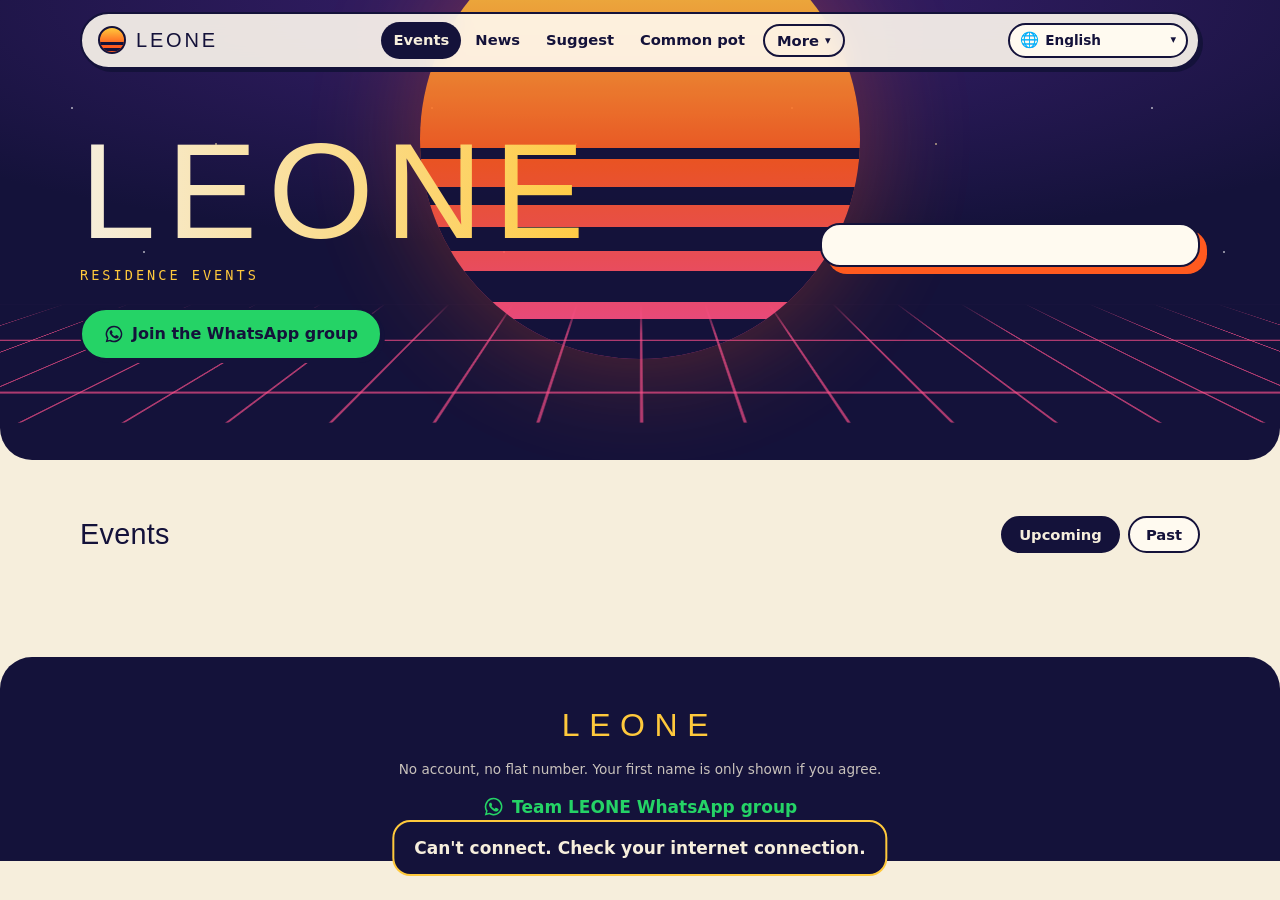
==== index.html @ 0e14c0e2 "Traduit le site en 20 langues avec bascule automatique - 18 nouvelles langues pour tout ce que voien" ====
<!doctype html>
<html lang="fr">
<head>
  <meta charset="utf-8">
  <meta name="viewport" content="width=device-width, initial-scale=1">
  <meta http-equiv="Content-Security-Policy" content="default-src 'self'; script-src 'self'; style-src 'self' 'unsafe-inline' https://fonts.googleapis.com; font-src https://fonts.gstatic.com; img-src 'self' data: blob: https://*.supabase.co; connect-src 'self' https://*.supabase.co; base-uri 'none'; form-action 'none'; object-src 'none'">
  <meta name="referrer" content="no-referrer">
  <title>LEONE</title>
  <meta name="description" content="Événements de la résidence LEONE · LEONE residence events">
  <meta name="theme-color" content="#14123a">
  <link rel="icon" href="data:image/svg+xml,<svg xmlns='http://www.w3.org/2000/svg' viewBox='0 0 64 64'><defs><linearGradient id='g' x1='0' y1='0' x2='0' y2='1'><stop offset='0' stop-color='%23ffd23f'/><stop offset='1' stop-color='%23ff4f1f'/></linearGradient></defs><circle cx='32' cy='32' r='30' fill='url(%23g)'/><rect x='0' y='36' width='64' height='4' fill='%2314123a'/><rect x='0' y='46' width='64' height='5' fill='%2314123a'/></svg>">
  <link rel="preconnect" href="https://fonts.googleapis.com">
  <link rel="preconnect" href="https://fonts.gstatic.com" crossorigin>
  <link href="https://fonts.googleapis.com/css2?family=Audiowide&family=Space+Grotesk:wght@400;500;600;700&family=Space+Mono:wght@400;700&display=swap" rel="stylesheet">
  <link rel="stylesheet" href="css/style.css">
</head>
<body>
  <a class="skip" href="#main" data-i18n="skip"></a>

  <header class="topbar" id="topbar">
    <a href="#/" class="logo" aria-label="LEONE">
      <span class="logo-sun" aria-hidden="true"></span>
      <span class="logo-word">LEONE</span>
    </a>
    <nav class="nav" id="nav" data-i18n-aria="nav.label">
      <a href="#/" data-nav="home"><span class="nav-ico" aria-hidden="true">📅</span><span data-i18n="nav.events"></span></a>
      <a href="#/infos" data-nav="infos"><span class="nav-ico" aria-hidden="true">📢</span><span data-i18n="nav.infos"></span></a>
      <a href="#/propose" data-nav="propose"><span class="nav-ico" aria-hidden="true">💡</span><span data-i18n="nav.propose"></span></a>
      <a href="#/pot" data-nav="pot"><span class="nav-ico" aria-hidden="true">🪙</span><span data-i18n="nav.pot"></span></a>
      <div class="nav-more">
        <button type="button" class="nav-more-btn" id="moreBtn" aria-expanded="false" aria-controls="moreMenu"><span class="nav-ico" aria-hidden="true">☰</span><span data-i18n="nav.more"></span><span class="caret" aria-hidden="true">▾</span></button>
        <div class="more-menu" id="moreMenu" hidden>
          <a href="#/inventory" data-nav="inventory"><span aria-hidden="true">📦</span><span data-i18n="nav.inventory"></span></a>
          <a href="#/guide" data-nav="guide"><span aria-hidden="true">📖</span><span data-i18n="nav.guide"></span></a>
          <a href="#/admin" data-nav="admin"><span aria-hidden="true">🔐</span><span data-i18n="nav.admin"></span></a>
        </div>
      </div>
    </nav>
    <div class="top-actions">
      <label class="lang">
        <span class="lang-ico" aria-hidden="true">🌐</span>
        <span class="sr-only" data-i18n="lang.label"></span>
        <select id="langSelect"></select>
      </label>
    </div>
  </header>

  <div class="demo-banner" id="demoBanner" hidden>
    <span data-i18n-html="demo.banner"></span>
    <button class="demo-close" id="demoClose" data-i18n-aria="demo.close">✕</button>
  </div>

  <main id="main">

    <!-- ============ ACCUEIL = LISTE DES ÉVÉNEMENTS ============ -->
    <section class="view" data-view="home">
      <div class="hero">
        <div class="hero-sky" aria-hidden="true">
          <div class="stars"></div>
          <div class="sun"><i></i><i></i><i></i><i></i><i></i></div>
        </div>
        <div class="hero-grid" aria-hidden="true"></div>
        <div class="hero-content">
          <h1 class="hero-title">LEONE</h1>
          <p class="kicker" data-i18n="home.kicker"></p>
          <a class="btn btn-wa wa-link" href="#" target="_blank" rel="noopener noreferrer" hidden><svg class="wa-ico" viewBox="0 0 24 24" aria-hidden="true" focusable="false"><path fill="currentColor" d="M12 2a10 10 0 0 0-8.6 15.1L2 22l5-1.3A10 10 0 1 0 12 2Zm0 18.2a8.2 8.2 0 0 1-4.2-1.2l-.3-.2-3 .8.8-2.9-.2-.3A8.2 8.2 0 1 1 12 20.2Zm4.5-6.1c-.2-.1-1.5-.7-1.7-.8s-.4-.1-.6.1-.7.8-.8 1-.3.2-.5.1a6.7 6.7 0 0 1-3.3-2.9c-.3-.4.3-.4.7-1.4a.5.5 0 0 0 0-.4l-.8-1.8c-.2-.5-.4-.4-.6-.4h-.5a1 1 0 0 0-.7.3 3 3 0 0 0-.9 2.2 5.2 5.2 0 0 0 1.1 2.7 11.8 11.8 0 0 0 4.5 4c1.7.7 2.3.8 3.2.6a2.7 2.7 0 0 0 1.8-1.3 2.2 2.2 0 0 0 .2-1.3c-.1-.1-.3-.2-.5-.3Z"/></svg><span data-i18n="wa.join"></span></a>
        </div>
        <aside class="next-card" id="nextCard" aria-live="polite"></aside>
      </div>

      <section class="block">
        <div id="homeNotices"></div>
        <div class="list-head">
          <h2 data-i18n="home.title"></h2>
          <div class="filters" id="filters" role="tablist" data-i18n-aria="filter.aria">
            <button class="chip is-active" data-filter="upcoming" role="tab" aria-selected="true" data-i18n="filter.upcoming"></button>
            <button class="chip" data-filter="past" role="tab" aria-selected="false" data-i18n="filter.past"></button>
          </div>
        </div>
        <div class="cards" id="eventList"></div>
      </section>
    </section>

    <!-- ============ DÉTAIL ÉVÉNEMENT ============ -->
    <section class="view" data-view="event" hidden>
      <div id="eventDetail"></div>
    </section>

    <!-- ============ PROPOSER ============ -->
    <section class="view" data-view="propose" hidden>
      <div class="page-head">
        <h1 data-i18n="prop.title"></h1>
        <p class="lead" data-i18n="prop.lead"></p>
      </div>
      <div class="block" id="proposeRoot"></div>
    </section>

    <!-- ============ POT COMMUN ============ -->
    <section class="view" data-view="pot" hidden>
      <div class="page-head">
        <h1 data-i18n="pot.title"></h1>
      </div>
      <div class="block" id="potRoot"></div>
    </section>

    <!-- ============ INFOS ============ -->
    <section class="view" data-view="infos" hidden>
      <div class="page-head">
        <h1 data-i18n="infos.title"></h1>
        <p class="lead" data-i18n="infos.lead"></p>
      </div>
      <div class="block narrow" id="infosRoot"></div>
    </section>

    <!-- ============ INVENTAIRE ============ -->
    <section class="view" data-view="inventory" hidden>
      <div class="page-head">
        <h1 data-i18n="inv.title"></h1>
        <p class="lead" data-i18n="inv.lead"></p>
      </div>
      <div class="block" id="inventoryRoot"></div>
    </section>

    <!-- ============ MODE D'EMPLOI ============ -->
    <section class="view" data-view="guide" hidden>
      <div class="page-head">
        <h1 data-i18n="guide.title"></h1>
      </div>
      <div class="block narrow" id="guideRoot"></div>
    </section>

    <!-- ============ ORGANISER ============ -->
    <section class="view" data-view="admin" hidden>
      <div class="page-head">
        <h1 data-i18n="admin.title"></h1>
      </div>
      <div class="block" id="adminRoot"></div>
    </section>

  </main>

  <footer class="footer">
    <p class="footer-logo">LEONE</p>
    <p class="footer-privacy" data-i18n="footer.privacy"></p>
    <p class="footer-wa"><a class="wa-link" href="#" target="_blank" rel="noopener noreferrer" hidden><svg class="wa-ico" viewBox="0 0 24 24" aria-hidden="true" focusable="false"><path fill="currentColor" d="M12 2a10 10 0 0 0-8.6 15.1L2 22l5-1.3A10 10 0 1 0 12 2Zm0 18.2a8.2 8.2 0 0 1-4.2-1.2l-.3-.2-3 .8.8-2.9-.2-.3A8.2 8.2 0 1 1 12 20.2Zm4.5-6.1c-.2-.1-1.5-.7-1.7-.8s-.4-.1-.6.1-.7.8-.8 1-.3.2-.5.1a6.7 6.7 0 0 1-3.3-2.9c-.3-.4.3-.4.7-1.4a.5.5 0 0 0 0-.4l-.8-1.8c-.2-.5-.4-.4-.6-.4h-.5a1 1 0 0 0-.7.3 3 3 0 0 0-.9 2.2 5.2 5.2 0 0 0 1.1 2.7 11.8 11.8 0 0 0 4.5 4c1.7.7 2.3.8 3.2.6a2.7 2.7 0 0 0 1.8-1.3 2.2 2.2 0 0 0 .2-1.3c-.1-.1-.3-.2-.5-.3Z"/></svg><span data-i18n="wa.footer"></span></a></p>
  </footer>

  <div class="toast" id="toast" role="status" aria-live="polite"></div>

  <script src="js/config.js"></script>
  <script src="js/i18n.js"></script>
  <script src="js/store.js"></script>
  <script src="js/residence.js"></script>
  <script src="js/app.js"></script>
</body>
</html>
---- css/style.css ----
/* =============================================================
   LEONE — style rétro-futuriste épuré
   ============================================================= */
:root {
  --ink: #14123a;
  --ink-2: #221f5c;
  --cream: #f6eedc;
  --cream-2: #efe3c8;
  --paper: #fffaf0;
  --orange: #ff5a1f;
  --sun: #ffc93c;
  --pink: #ff4f8b;
  --teal: #19b5a5;
  --violet: #7b5cff;
  --blue-fr: #1d3fbb;
  --red-fr: #e63946;
  --muted: #5d5a7d;
  --line: rgba(20, 18, 58, .14);

  --f-display: "Audiowide", "Trebuchet MS", sans-serif;
  --f-body: "Space Grotesk", system-ui, -apple-system, "Segoe UI", sans-serif;
  --f-mono: "Space Mono", ui-monospace, monospace;

  --radius: 20px;
  --radius-lg: 32px;
  --shadow: 5px 5px 0 var(--ink);
  --shadow-sm: 3px 3px 0 var(--ink);
  --ease: cubic-bezier(.2, .8, .2, 1);
  --maxw: 1120px;
}

*, *::before, *::after { box-sizing: border-box; }
html { scroll-behavior: smooth; -webkit-text-size-adjust: 100%; }
html, body { overflow-x: clip; }
body {
  margin: 0;
  font-family: var(--f-body);
  font-size: 17px;
  line-height: 1.55;
  color: var(--ink);
  background: var(--cream);
}
a { color: inherit; }
h1, h2, h3 { font-family: var(--f-display); font-weight: 400; line-height: 1.1; margin: 0 0 .5em; letter-spacing: .01em; }
h1 { font-size: clamp(2.2rem, 5vw, 3.6rem); }
h2 { font-size: clamp(1.4rem, 3vw, 1.8rem); }
h3 { font-size: 1.2rem; }
p { margin: 0 0 1em; }
code { font-family: var(--f-mono); font-size: .9em; background: rgba(20,18,58,.08); padding: .1em .35em; border-radius: 6px; }
:focus-visible { outline: 3px solid var(--orange); outline-offset: 3px; }
[hidden] { display: none !important; }

/* lien d'évitement : caché au-dessus de l'écran (fonctionne aussi de droite à gauche) */
.skip { position: absolute; inset-inline-start: 8px; top: 8px; z-index: 1000; background: var(--ink); color: var(--cream); padding: 8px 14px; border-radius: 10px; transform: translateY(-300%); }
.skip:focus { transform: none; }

/* ---------------- Header ---------------- */
.topbar {
  position: fixed; top: 12px; left: 0; right: 0; margin: 0 auto;
  width: min(calc(100% - 24px), var(--maxw));
  z-index: 50;
  display: flex; align-items: center; justify-content: space-between; gap: 12px;
  padding: 8px 10px 8px 16px;
  background: rgba(255, 250, 240, .9);
  backdrop-filter: blur(12px); -webkit-backdrop-filter: blur(12px);
  border: 2px solid var(--ink);
  border-radius: 999px;
  box-shadow: var(--shadow-sm);
  transition: transform .4s var(--ease);
}
@media (min-width: 761px) { .topbar.is-hidden { transform: translateY(-140%); } }
.logo { display: flex; align-items: center; gap: 10px; text-decoration: none; }
.logo-sun {
  width: 28px; height: 28px; border-radius: 50%;
  background: linear-gradient(180deg, var(--sun), var(--orange) 70%);
  position: relative; overflow: hidden; border: 2px solid var(--ink);
}
.logo-sun::after {
  content: ""; position: absolute; left: 0; right: 0; top: 55%; height: 100%;
  background: repeating-linear-gradient(180deg, var(--ink) 0 3px, transparent 3px 6px);
}
.logo-word { font-family: var(--f-display); font-size: 1.25rem; letter-spacing: .14em; }
.top-actions { display: flex; align-items: center; gap: 8px; }
.nav-admin {
  text-decoration: none; font-weight: 600; font-size: .92rem;
  padding: 7px 14px; border-radius: 999px; border: 2px solid var(--ink); transition: background .2s;
}
.nav-admin:hover { background: var(--cream-2); }
.nav-admin.is-active { background: var(--orange); }
.lang { display: flex; border: 2px solid var(--ink); border-radius: 999px; overflow: hidden; background: var(--paper); }
.lang button { border: 0; background: transparent; color: var(--ink); font: 700 .8rem/1 var(--f-mono); padding: 9px 10px; cursor: pointer; transition: background .2s; }
.lang button:hover { background: var(--cream-2); }
.lang button.is-active { background: var(--sun); }
.lang button + button { border-left: 2px solid var(--ink); }
/* menu de langue (select natif, accessible au clavier et aux lecteurs d'écran) */
label.lang { position: relative; display: flex; align-items: center; gap: 4px; padding-inline-start: 10px; cursor: pointer; }
label.lang:focus-within { outline: 3px solid var(--orange); outline-offset: 2px; }
.lang-ico { font-size: .95rem; line-height: 1; }
.lang select {
  appearance: none; -webkit-appearance: none; border: 0; background: transparent; cursor: pointer;
  font: 700 .85rem/1 var(--f-body); color: var(--ink); padding: 9px 26px 9px 2px; max-width: 10.5em;
  text-overflow: ellipsis;
}
.lang select:focus { outline: none; }
label.lang::after { content: "▾"; position: absolute; inset-inline-end: 10px; top: 50%; transform: translateY(-50%); font-size: .7rem; pointer-events: none; }
[dir="rtl"] .lang select { padding: 9px 2px 9px 26px; }
/* écriture de droite à gauche (arabe) */
[dir="rtl"] .back, [dir="rtl"] .card-foot span[aria-hidden] { transform: scaleX(-1); display: inline-block; }
[dir="rtl"] .back { transform: none; }
[dir="rtl"] .hero-content, [dir="rtl"] .page-head { text-align: right; }
/* contenu écrit par les organisateurs (FR/EN) dans une page arabe : sens d'écriture selon le texte */
[dir="rtl"] :is(.desc, .event-hero-inner h1, .card-body h3, .next-card h3, .notice-card h3, .notice-body, .home-notice, .ledger-label, .need-label, .bring-item .lbl, .idea, .inv-name, .person-brings, .card-meta) { unicode-bidi: plaintext; }

.demo-banner {
  position: fixed; bottom: 14px; left: 14px; z-index: 40; max-width: 340px;
  background: var(--sun); border: 2px solid var(--ink); border-radius: 14px; box-shadow: var(--shadow-sm);
  padding: 10px 38px 10px 14px; font-size: .8rem; line-height: 1.4;
}
.demo-close { position: absolute; top: 6px; right: 6px; width: 26px; height: 26px; border-radius: 50%; border: 2px solid var(--ink); background: var(--paper); cursor: pointer; font-weight: 700; line-height: 1; padding: 0; color: var(--ink); }

/* ---------------- Boutons ---------------- */
.btn {
  --bg: var(--paper); --fg: var(--ink);
  display: inline-flex; align-items: center; gap: .5em; justify-content: center;
  font: 700 1rem/1 var(--f-body); text-decoration: none; cursor: pointer;
  padding: 14px 22px; border-radius: 999px; border: 2px solid var(--ink);
  background: var(--bg); color: var(--fg); box-shadow: var(--shadow-sm);
  transition: transform .2s var(--ease), box-shadow .2s var(--ease);
}
.btn:hover { transform: translate(-2px, -2px); box-shadow: 5px 5px 0 var(--ink); }
.btn:active { transform: translate(2px, 2px); box-shadow: 0 0 0 var(--ink); }
.btn-primary { --bg: var(--orange); }
.btn-dark { --bg: var(--ink); --fg: var(--cream); }
.btn-wa { --bg: #25d366; --fg: var(--ink); margin-top: 22px; }
.wa-ico { width: 1.25em; height: 1.25em; flex: none; }
.footer-wa { margin: 14px 0 0; }
.footer-wa a { display: inline-flex; align-items: center; gap: 8px; color: #25d366; font-weight: 700; text-decoration: none; }
.footer-wa a:hover { text-decoration: underline; }
.btn-sm { padding: 8px 13px; font-size: .85rem; box-shadow: 2px 2px 0 var(--ink); }
.btn-danger { --bg: #ffd9d4; }
.btn[disabled] { opacity: .5; pointer-events: none; }
.btn-row { display: flex; gap: 8px 12px; flex-wrap: wrap; margin-top: 12px; }
.form > .btn-row { margin-top: 0; }

/* ---------------- Hero (compact) ---------------- */
.hero {
  position: relative; overflow: hidden;
  background: radial-gradient(120% 90% at 50% 0%, #3a1f6e 0%, var(--ink) 60%);
  color: var(--cream);
  display: grid; grid-template-columns: 1fr minmax(280px, 380px); align-items: center; gap: 32px;
  padding: 120px max(20px, calc((100% - var(--maxw)) / 2)) 90px;
  border-radius: 0 0 var(--radius-lg) var(--radius-lg);
  min-height: 460px;
}
.hero-sky { position: absolute; inset: 0; pointer-events: none; }
.stars {
  position: absolute; inset: 0;
  background-image:
    radial-gradient(1.5px 1.5px at 20% 30%, #fff 50%, transparent 51%),
    radial-gradient(1px 1px at 70% 20%, #fff 50%, transparent 51%),
    radial-gradient(1.5px 1.5px at 40% 70%, #fff 50%, transparent 51%),
    radial-gradient(1px 1px at 85% 55%, #fff 50%, transparent 51%),
    radial-gradient(2px 2px at 60% 40%, #ffe9a8 50%, transparent 51%);
  background-size: 360px 360px;
  opacity: .5; animation: twinkle 6s ease-in-out infinite alternate;
}
@keyframes twinkle { to { opacity: .2; background-position: 20px -30px; } }
.sun {
  position: absolute; left: 50%; bottom: 22%; transform: translateX(-50%);
  width: min(70vw, 440px); aspect-ratio: 1; border-radius: 50%;
  background: linear-gradient(180deg, var(--sun) 10%, var(--orange) 55%, var(--pink) 95%);
  box-shadow: 0 0 120px rgba(255, 90, 31, .4);
  animation: sunrise 1.6s var(--ease) both;
  overflow: hidden; opacity: .9;
}
.sun i { position: absolute; left: 0; right: 0; background: var(--ink); }
.sun i:nth-child(1) { top: 52%; height: 2.5%; } .sun i:nth-child(2) { top: 61%; height: 4%; }
.sun i:nth-child(3) { top: 70%; height: 5.5%; } .sun i:nth-child(4) { top: 80%; height: 7%; }
.sun i:nth-child(5) { top: 91%; height: 9%; }
@keyframes sunrise { from { transform: translate(-50%, 35%); opacity: 0; } }
.hero-grid {
  position: absolute; left: -50%; right: -50%; bottom: 0; height: 34%;
  background-image:
    linear-gradient(rgba(255, 79, 139, .65) 2px, transparent 2px),
    linear-gradient(90deg, rgba(255, 79, 139, .65) 2px, transparent 2px);
  background-size: 64px 64px;
  transform: perspective(360px) rotateX(62deg); transform-origin: top center;
  animation: gridmove 2.4s linear infinite;
  mask-image: linear-gradient(to bottom, transparent, #000 35%);
  -webkit-mask-image: linear-gradient(to bottom, transparent, #000 35%);
}
@keyframes gridmove { to { background-position: 0 64px; } }
.hero-content { position: relative; z-index: 2; }
.hero-title {
  font-size: clamp(3.6rem, 13vw, 8.5rem); line-height: .9; margin: 0 0 12px; letter-spacing: .08em;
  background: linear-gradient(90deg, var(--cream), var(--sun), var(--orange), var(--pink), var(--cream));
  background-size: 300% 100%;
  -webkit-background-clip: text; background-clip: text; color: transparent;
  animation: shimmer 8s linear infinite;
}
@keyframes shimmer { to { background-position: 300% 0; } }
.kicker { font-family: var(--f-mono); text-transform: uppercase; letter-spacing: .22em; font-size: .85rem; color: var(--sun); margin: 0; }

.next-card {
  position: relative; z-index: 2;
  background: var(--paper); color: var(--ink);
  border: 2px solid var(--ink); border-radius: var(--radius);
  box-shadow: 7px 7px 0 var(--orange);
  padding: 20px;
}
.next-card h3 { font-size: 1.3rem; margin: 10px 0 4px; }
.countdown { display: grid; grid-template-columns: repeat(4, 1fr); gap: 6px; margin: 14px 0 16px; }
.countdown div { background: var(--ink); color: var(--sun); border-radius: 12px; text-align: center; padding: 8px 4px; }
.countdown strong { font-family: var(--f-display); font-size: 1.5rem; line-height: 1.1; }
.countdown span { font-family: var(--f-mono); font-size: .7rem; color: var(--cream); margin-left: 2px; }

/* ---------------- Blocks ---------------- */
.block { width: min(calc(100% - 32px), var(--maxw)); margin: 56px auto; }
.list-head { display: flex; flex-wrap: wrap; align-items: center; justify-content: space-between; gap: 12px; margin-bottom: 24px; }
.list-head h2 { margin: 0; }
.eyebrow { font-family: var(--f-mono); text-transform: uppercase; letter-spacing: .18em; font-size: .78rem; color: var(--orange); font-weight: 700; margin: 12px 0 8px; }
.lead { font-size: 1.1rem; color: var(--muted); }
.card-meta { font-size: .92rem; color: var(--muted); margin: 0; }
.notice { background: #fff4d6; border: 2px solid var(--ink); border-radius: 14px; padding: 10px 14px; font-weight: 600; font-size: .92rem; }

.page-head {
  padding: 120px max(16px, calc((100% - var(--maxw)) / 2)) 36px;
  background: linear-gradient(180deg, var(--cream-2), var(--cream));
  border-bottom: 2px solid var(--ink);
}
.page-head h1 { margin: 0; animation: slidein .7s var(--ease) both; }
@keyframes slidein { from { transform: translateY(24px); opacity: 0; } }

/* ---------------- Cartes ---------------- */
.cards { display: grid; grid-template-columns: repeat(auto-fill, minmax(280px, 1fr)); gap: 24px; }
.card {
  --t1: var(--orange); --t2: var(--sun);
  display: flex; flex-direction: column;
  text-decoration: none; background: var(--paper);
  border: 2px solid var(--ink); border-radius: var(--radius); overflow: hidden;
  box-shadow: var(--shadow);
  transition: transform .3s var(--ease), box-shadow .3s var(--ease);
}
.card:hover { transform: translate(-3px, -3px); box-shadow: 8px 8px 0 var(--ink); }
.card-cover {
  position: relative; height: 140px; overflow: hidden;
  background: linear-gradient(135deg, var(--t1), var(--t2));
  border-bottom: 2px solid var(--ink);
  display: grid; place-items: center;
}
.card-cover::before {
  content: ""; position: absolute; inset: 0;
  background: repeating-linear-gradient(180deg, transparent 0 12px, rgba(20, 18, 58, .12) 12px 14px);
}
.card-emoji { font-size: 3.8rem; position: relative; filter: drop-shadow(3px 4px 0 rgba(20, 18, 58, .3)); transition: transform .5s var(--ease); }
.card:hover .card-emoji { transform: scale(1.12) rotate(-8deg); }
.card-date {
  position: absolute; top: 12px; left: 12px; z-index: 1;
  background: var(--paper); border: 2px solid var(--ink); border-radius: 12px;
  text-align: center; padding: 5px 9px; line-height: 1.05; min-width: 54px;
}
.card-date strong { display: block; font-family: var(--f-display); font-size: 1.45rem; }
.card-date span { font-family: var(--f-mono); font-size: .68rem; text-transform: uppercase; }
.card-badge {
  position: absolute; top: 12px; right: 12px; z-index: 1;
  background: var(--teal); color: var(--paper); border: 2px solid var(--ink); border-radius: 999px;
  font: 700 .72rem/1 var(--f-mono); padding: 6px 9px;
}
.card-body { padding: 16px 18px 18px; display: flex; flex-direction: column; gap: 4px; flex: 1; }
.card-body h3 { margin-bottom: 4px; }
.card-foot { margin-top: auto; padding-top: 12px; display: flex; justify-content: space-between; align-items: center; font-weight: 700; }
.card.is-past { filter: grayscale(.8); opacity: .75; }
.going-count { font-weight: 700; font-size: .9rem; }

.tag {
  display: inline-flex; align-items: center; gap: 6px;
  font: 700 .72rem/1 var(--f-mono); text-transform: uppercase; letter-spacing: .1em;
  padding: 6px 10px; border-radius: 999px; border: 2px solid var(--ink); background: var(--cream-2); width: max-content;
}
.tag-live { background: var(--teal); color: var(--paper); }

.th-sunset   { --t1: var(--orange); --t2: var(--sun); }
.th-tricolore{ --t1: var(--blue-fr); --t2: var(--red-fr); }
.th-tricolore .card-cover, .th-tricolore.event-hero { background: linear-gradient(90deg, var(--blue-fr) 0 33.3%, #f4f1ea 33.3% 66.6%, var(--red-fr) 66.6%); }
.th-ocean    { --t1: var(--teal); --t2: var(--violet); }
.th-neon     { --t1: var(--pink); --t2: var(--violet); }
.th-forest   { --t1: #2f9e5b; --t2: #c8e66b; }

.empty { border: 2px dashed var(--ink); border-radius: var(--radius); padding: 36px; text-align: center; color: var(--muted); grid-column: 1 / -1; }

.filters { display: flex; flex-wrap: wrap; gap: 8px; }
.chip {
  font: 600 .92rem var(--f-body); cursor: pointer; padding: 8px 16px; border-radius: 999px;
  border: 2px solid var(--ink); background: var(--paper); color: var(--ink); transition: background .2s, color .2s;
}
.chip:hover { background: var(--sun); }
.chip.is-active { background: var(--ink); color: var(--cream); }

/* ---------------- Page événement ---------------- */
.event-hero {
  --t1: var(--orange); --t2: var(--sun);
  position: relative; overflow: hidden;
  padding: 110px max(16px, calc((100% - var(--maxw)) / 2)) 44px;
  background: linear-gradient(135deg, var(--t1), var(--t2));
  border-bottom: 2px solid var(--ink);
}
.event-hero::before {
  content: ""; position: absolute; inset: 0;
  background: repeating-linear-gradient(180deg, transparent 0 14px, rgba(20, 18, 58, .08) 14px 16px);
}
.event-hero > * { position: relative; }
.event-hero-inner {
  background: var(--paper); border: 2px solid var(--ink); border-radius: var(--radius-lg);
  box-shadow: var(--shadow); padding: clamp(20px, 4vw, 36px); max-width: 820px;
  animation: slidein .7s var(--ease) both;
}
.event-hero-inner h1 { margin-bottom: 0; }
.event-emoji { font-size: 3rem; line-height: 1; display: inline-block; animation: bounce 2.4s ease-in-out infinite; }
@keyframes bounce { 50% { transform: translateY(-8px) rotate(6deg); } }
.back { display: inline-flex; gap: 6px; font-weight: 700; text-decoration: none; margin-bottom: 16px; background: var(--paper); border: 2px solid var(--ink); border-radius: 999px; padding: 6px 14px; }
.event-facts { display: flex; flex-wrap: wrap; gap: 8px; margin: 16px 0 0; }
.fact { padding: 7px 12px; border-radius: 12px; background: var(--cream-2); font-weight: 600; font-size: .92rem; }
.desc { white-space: pre-line; margin: 18px 0 0; color: var(--ink-2); }
.event-layout { display: grid; grid-template-columns: 1.1fr .9fr; gap: 28px; align-items: start; }
.panel { background: var(--paper); border: 2px solid var(--ink); border-radius: var(--radius); padding: clamp(18px, 3vw, 26px); box-shadow: var(--shadow-sm); }
.panel + .panel { margin-top: 24px; }
.sticky { position: sticky; top: 90px; }

.needs { display: grid; gap: 12px; }
.need { display: grid; grid-template-columns: auto 1fr auto; gap: 4px 12px; align-items: center; }
.need-emoji { font-size: 1.4rem; grid-row: span 2; }
.need-label { font-weight: 600; font-size: .95rem; }
.need-count { font-family: var(--f-mono); font-size: .85rem; }
.bar { grid-column: 2 / 4; height: 9px; border-radius: 999px; background: var(--cream-2); border: 1.5px solid var(--ink); overflow: hidden; }
.bar i { display: block; height: 100%; width: 0; background: linear-gradient(90deg, var(--teal), var(--sun)); transition: width 1s var(--ease); }
.need.is-full .bar i { background: var(--teal); }
.need.is-full .need-count::after { content: " ✓"; color: var(--teal); font-weight: 700; }

.people { list-style: none; padding: 0; margin: 0; display: grid; gap: 8px; }
.person { display: flex; gap: 12px; align-items: flex-start; padding: 10px 12px; border-radius: 14px; background: var(--cream); }
.person .av { flex: none; width: 34px; height: 34px; border-radius: 50%; display: grid; place-items: center; color: var(--paper); font-weight: 700; font-size: .85rem; border: 2px solid var(--ink); }
.person.is-anon .person-name { font-style: italic; font-weight: 600; }
.person-name { font-weight: 700; }
.person-sub { font-size: .85rem; color: var(--muted); font-weight: 500; }
.person-brings { font-size: .88rem; margin-top: 2px; color: var(--ink-2); }
.status { font: 700 .68rem/1 var(--f-mono); text-transform: uppercase; padding: 4px 7px; border-radius: 999px; border: 1.5px solid var(--ink); margin-left: 4px; vertical-align: middle; }
.status.yes { background: var(--teal); color: var(--paper); }
.status.maybe { background: var(--sun); }
.status.no { background: #ddd; }

.mine h2 { color: var(--teal); }
.mine-status { font-size: 1.05rem; }

/* ---------------- Formulaires ---------------- */
.form { display: grid; gap: 16px; }
.field { display: grid; gap: 6px; }
.field > label, .field > .label { font-weight: 700; font-size: .95rem; }
.field small, .check small { color: var(--muted); font-size: .82rem; }
.row { display: grid; grid-template-columns: 1fr 1fr; gap: 14px; }
.row-3 { display: grid; grid-template-columns: 1fr 1fr 1fr; gap: 14px; }
.span-2 { grid-column: span 2; }
input[type="text"], input[type="email"], input[type="url"], input[type="date"], input[type="number"], input[type="datetime-local"], input[type="password"], select, textarea {
  width: 100%; font: 500 1rem var(--f-body); color: var(--ink);
  padding: 11px 13px; border-radius: 12px; border: 2px solid var(--ink); background: var(--paper);
  transition: box-shadow .2s;
}
input:focus, select:focus, textarea:focus { outline: none; box-shadow: 3px 3px 0 var(--orange); }
textarea { min-height: 84px; resize: vertical; }
.seg { display: grid; grid-template-columns: repeat(3, 1fr); gap: 8px; }
.seg input { position: absolute; opacity: 0; pointer-events: none; }
.seg label {
  text-align: center; cursor: pointer; padding: 11px 8px; border-radius: 12px; border: 2px solid var(--ink);
  font-weight: 700; background: var(--paper); transition: background .2s, color .2s; font-size: .95rem;
}
.seg input:checked + label { background: var(--ink); color: var(--cream); }
.seg input:focus-visible + label { outline: 3px solid var(--orange); outline-offset: 2px; }
.when-coming { display: grid; gap: 16px; }

.bring { display: grid; gap: 8px; }
.bring-item {
  display: grid; grid-template-columns: auto 1fr auto; align-items: center; gap: 10px;
  padding: 8px 10px; border-radius: 12px; border: 2px solid var(--line); background: var(--paper); transition: border-color .2s, background .2s;
}
.bring-item.is-picked { border-color: var(--ink); background: #fff4d6; }
.bring-item.is-full { opacity: .55; }
.bring-item .em { font-size: 1.3rem; }
.bring-item .lbl { font-weight: 600; line-height: 1.25; font-size: .95rem; }
.bring-item .rest { display: block; font-size: .78rem; color: var(--muted); font-weight: 500; }
.stepper { display: flex; align-items: center; border: 2px solid var(--ink); border-radius: 999px; overflow: hidden; background: var(--paper); }
.stepper button { width: 34px; height: 34px; border: 0; background: transparent; font: 700 1.2rem var(--f-body); cursor: pointer; color: var(--ink); }
.stepper button:hover { background: var(--sun); }
.stepper output { min-width: 24px; text-align: center; font-family: var(--f-mono); font-weight: 700; }

.check { display: flex; gap: 10px; align-items: flex-start; font-weight: 600; cursor: pointer; }
.check input { width: 20px; height: 20px; margin-top: 2px; accent-color: var(--orange); flex: none; }
.check span { display: grid; gap: 2px; }
.check small { font-weight: 500; }
.hp { position: absolute; width: 1px; height: 1px; overflow: hidden; clip-path: inset(50%); white-space: nowrap; opacity: 0; pointer-events: none; }

/* ---------------- Admin ---------------- */
.admin-lock { max-width: 420px; margin: 0 auto; }
.admin-bar { display: flex; flex-wrap: wrap; gap: 12px; justify-content: space-between; align-items: center; margin-bottom: 20px; }
.admin-bar h2 { margin: 0; }
.admin-actions { display: flex; flex-wrap: wrap; gap: 8px; justify-content: flex-end; }
.admin-list { display: grid; gap: 12px; }
.admin-row {
  display: grid; grid-template-columns: auto 1fr auto; gap: 14px; align-items: center;
  background: var(--paper); border: 2px solid var(--ink); border-radius: 16px; padding: 12px 16px;
}
.admin-row .em { font-size: 1.8rem; }
.admin-row h3 { margin: 0; font-size: 1.05rem; }
.admin-row .meta { font-size: .85rem; color: var(--muted); }
.builder { display: grid; gap: 10px; }
.builder-row { display: grid; grid-template-columns: 60px 1fr 1fr 80px auto; gap: 8px; align-items: center; }
.builder-row.q { grid-template-columns: 1fr 1fr 130px auto; }
.builder-row .q-opts { grid-column: span 2; }
.icon-btn { width: 38px; height: 38px; border-radius: 50%; border: 2px solid var(--ink); background: var(--paper); cursor: pointer; font-size: .95rem; color: var(--ink); }
.icon-btn:hover { background: #ffd9d4; }
.fieldset { border: 2px solid var(--ink); border-radius: var(--radius); padding: 16px 18px 18px; margin: 0; }
.fieldset legend { font-family: var(--f-display); padding: 0 8px; }
details.fieldset > summary { font-family: var(--f-display); cursor: pointer; }
details.fieldset[open] > summary { margin-bottom: 10px; }
.themes { display: flex; flex-wrap: wrap; gap: 8px; }
.themes input { position: absolute; opacity: 0; }
.themes label { width: 54px; height: 38px; border-radius: 10px; border: 2px solid var(--ink); cursor: pointer; background: linear-gradient(135deg, var(--t1), var(--t2)); }
.themes label.th-tricolore { background: linear-gradient(90deg, var(--blue-fr) 0 33%, #f4f1ea 33% 66%, var(--red-fr) 66%); }
.themes input:checked + label { outline: 3px solid var(--orange); outline-offset: 2px; }
.mini-stats { display: grid; grid-template-columns: repeat(3, 1fr); gap: 10px; margin-bottom: 16px; }
.mini-stats div { background: var(--ink); color: var(--cream); border-radius: 16px; padding: 14px; text-align: center; }
.mini-stats strong { display: block; font-family: var(--f-display); font-size: 1.8rem; color: var(--sun); line-height: 1.1; }
.mini-stats span { font-family: var(--f-mono); font-size: .75rem; text-transform: uppercase; }
.table-wrap { overflow-x: auto; border: 2px solid var(--ink); border-radius: 14px; background: var(--paper); }
table { width: 100%; border-collapse: collapse; font-size: .9rem; }
th, td { text-align: left; padding: 9px 11px; border-bottom: 1px solid var(--line); vertical-align: top; }
th { background: var(--ink); color: var(--cream); font-weight: 600; white-space: nowrap; }
tr:last-child td { border-bottom: 0; }
.row-actions { display: flex; gap: 6px; white-space: nowrap; }

/* ---------------- Navigation ---------------- */
.nav { display: flex; gap: 2px; align-items: center; }
.nav a {
  display: flex; align-items: center; gap: 6px; text-decoration: none; font-weight: 600; font-size: .92rem;
  padding: 7px 12px; border-radius: 999px; transition: background .2s;
}
.nav a:hover { background: var(--cream-2); }
.nav a.is-active { background: var(--ink); color: var(--cream); }
.nav a.nav-admin { border: 2px solid var(--ink); margin-left: 4px; }
.nav a.nav-admin.is-active { background: var(--orange); color: var(--ink); }
.nav-ico { display: none; }
.sr-only { position: absolute; width: 1px; height: 1px; overflow: hidden; clip: rect(0 0 0 0); white-space: nowrap; }
.link { font-weight: 700; color: var(--ink); }
.narrow { max-width: 720px; }

/* ---------------- Pot commun ---------------- */
.pot-layout { display: grid; grid-template-columns: minmax(280px, 400px) 1fr; gap: 28px; align-items: start; }
.pot-card {
  position: relative; overflow: hidden; text-align: center;
  background: radial-gradient(120% 90% at 50% 0%, #3a1f6e, var(--ink) 65%); color: var(--cream);
  border: 2px solid var(--ink); border-radius: var(--radius-lg); box-shadow: 7px 7px 0 var(--orange);
  padding: 30px 24px 26px;
}
.pot-coin {
  display: block; width: 74px; height: 74px; margin: 0 auto 14px; border-radius: 50%;
  background: radial-gradient(circle at 35% 30%, #fff1b8, var(--sun) 45%, #d99a12);
  border: 3px solid var(--ink); box-shadow: inset -6px -6px 0 rgba(20, 18, 58, .2);
  animation: spin 6s ease-in-out infinite;
}
@keyframes spin { 0%, 70% { transform: rotateY(0); } 85% { transform: rotateY(180deg); } 100% { transform: rotateY(360deg); } }
.pot-label { font-family: var(--f-mono); text-transform: uppercase; letter-spacing: .2em; font-size: .78rem; color: var(--sun); margin: 0; }
.pot-balance { font-family: var(--f-display); font-size: clamp(2.4rem, 7vw, 3.4rem); line-height: 1.1; margin: 6px 0 14px; }
.pot-goal { display: grid; gap: 6px; font-size: .88rem; margin-bottom: 14px; }
.pot-goal .bar { grid-column: auto; width: 100%; height: 12px; background: rgba(246, 238, 220, .2); border-color: var(--cream); }
.pot-desc { white-space: pre-line; font-size: .95rem; opacity: .9; text-align: left; }
.pot-via { font-size: .8rem; opacity: .75; margin: 10px 0 0; }
.pot-card .notice { color: var(--ink); }
.ledger { list-style: none; padding: 0; margin: 12px 0 0; display: grid; gap: 6px; }
.ledger-row { display: grid; grid-template-columns: auto 1fr auto auto; gap: 12px; align-items: center; padding: 10px 12px; border-radius: 12px; background: var(--cream); }
.ledger-sign { width: 28px; height: 28px; border-radius: 50%; display: grid; place-items: center; font-weight: 700; border: 2px solid var(--ink); }
.ledger-row.in .ledger-sign { background: var(--teal); color: var(--paper); }
.ledger-row.out .ledger-sign { background: var(--pink); color: var(--paper); }
.ledger-label { font-weight: 600; }
.ledger-sub { font-size: .8rem; color: var(--muted); }
.ledger-amount { font-family: var(--f-mono); font-weight: 700; white-space: nowrap; }
.ledger-row.out .ledger-amount { color: #b3243f; }
.ledger-total { font-family: var(--f-display); font-size: 1.4rem; margin: 10px 0 6px; text-align: right; }

.pot-pledge { text-align: left; background: rgba(246, 238, 220, .08); border: 1.5px dashed rgba(246, 238, 220, .45); border-radius: 14px; padding: 12px 14px; margin: 4px 0 14px; font-size: .9rem; }
.pot-pledge p { margin: 0 0 8px; }
.pot-pledge p:last-child { margin-bottom: 0; }
.pot-pledge-title { font-weight: 700; color: var(--sun); }
.pot-ack { text-align: left; font-size: .9rem; margin-bottom: 14px; }
.btn.is-locked { opacity: .45; filter: grayscale(.6); }
.btn.is-locked:hover { transform: none; box-shadow: var(--shadow-sm); }
.ledger-receipt { margin-top: 4px; }
.receipt-btn { font: 600 .8rem var(--f-body); color: var(--ink); background: var(--paper); border: 1.5px solid var(--ink); border-radius: 999px; padding: 3px 10px; cursor: pointer; }
.receipt-btn:hover { background: var(--sun); }
.no-receipt { font: 700 .7rem var(--f-mono); text-transform: uppercase; color: #b3243f; }
.ledger-admin { display: flex; gap: 6px; align-items: center; }
.file-btn { cursor: pointer; }
.receipt-field { background: #fff4d6; border: 2px dashed var(--ink); border-radius: 14px; padding: 12px; }
.receipt-field input[type="file"] { font: 600 .9rem var(--f-body); color: var(--ink); width: 100%; }
.receipt-field input[type="file"]::file-selector-button {
  font: 700 .9rem var(--f-body); margin-right: 10px; padding: 9px 14px; cursor: pointer;
  border: 2px solid var(--ink); border-radius: 999px; background: var(--sun); color: var(--ink);
}
#receipts { margin-top: 24px; }
.receipt-grid { display: grid; grid-template-columns: repeat(auto-fill, minmax(140px, 1fr)); gap: 12px; margin-top: 14px; }
.receipt-card { display: flex; flex-direction: column; padding: 0; overflow: hidden; text-align: left; cursor: pointer; background: var(--paper); border: 2px solid var(--ink); border-radius: 14px; box-shadow: var(--shadow-sm); font: inherit; color: var(--ink); transition: transform .2s var(--ease); }
.receipt-card:hover { transform: translate(-2px, -2px); }
.receipt-card img { width: 100%; aspect-ratio: 3 / 4; object-fit: cover; background: var(--cream-2); border-bottom: 2px solid var(--ink); }
.receipt-meta { display: grid; padding: 8px 10px; font-size: .78rem; color: var(--muted); }
.receipt-meta strong { font-family: var(--f-mono); color: var(--ink); font-size: .9rem; }
.receipt-dialog { border: 0; padding: 0; background: transparent; max-width: min(92vw, 720px); }
.receipt-dialog::backdrop { background: rgba(20, 18, 58, .75); }
.receipt-box { position: relative; background: var(--paper); border: 2px solid var(--ink); border-radius: var(--radius); padding: 16px; display: grid; gap: 10px; }
.receipt-box img { max-height: 72vh; width: auto; max-width: 100%; margin: 0 auto; border-radius: 10px; border: 2px solid var(--ink); }
.receipt-box p { margin: 0; }
.receipt-close { position: absolute; top: 8px; right: 8px; z-index: 1; }

/* ---------------- Propositions & admin ---------------- */
.propose-layout { display: grid; grid-template-columns: 1.15fr .85fr; gap: 28px; align-items: start; }
#propList { position: sticky; top: 90px; max-height: calc(100vh - 120px); overflow-y: auto; }
.idea-list { list-style: none; padding: 0; margin: 12px 0 0; display: grid; gap: 8px; }
.idea { background: var(--cream); border-radius: 12px; padding: 10px 12px; display: grid; gap: 4px; }
.idea-head { display: flex; justify-content: space-between; gap: 8px; align-items: flex-start; }
.idea p { margin: 0; font-size: .88rem; color: var(--ink-2); }
.idea-date { font: .72rem var(--f-mono); color: var(--muted); }
.idea .tag { flex: none; font-size: .62rem; padding: 4px 7px; }
.admin-tabs { display: flex; flex-wrap: wrap; gap: 8px; margin-bottom: 22px; }
.admin-tabs .chip { text-decoration: none; }
.proposal { background: var(--paper); border: 2px solid var(--ink); border-radius: 16px; padding: 16px 18px; display: grid; gap: 8px; }
.proposal.rejected { opacity: .6; }
.proposal-head { display: flex; justify-content: space-between; gap: 10px; align-items: flex-start; }
.proposal h3 { margin: 0; }
.proposal .desc { margin: 0; }
.proposal .admin-actions { justify-content: flex-start; }
.tag-new { background: var(--sun); }
.tag-accepted { background: var(--teal); color: var(--paper); }
.tag-rejected { background: #ddd; }
.seg-2 { grid-template-columns: 1fr 1fr; }
.success { text-align: center; }
.success .big { font-size: 3.4rem; display: block; animation: pop .6s var(--ease); }
@keyframes pop { from { transform: scale(0) rotate(-30deg); } }

/* ---------------- Menu « Plus » ---------------- */
.nav-more { position: relative; }
.nav-more-btn {
  display: flex; align-items: center; gap: 6px; font: 600 .92rem var(--f-body); color: var(--ink);
  background: transparent; border: 2px solid var(--ink); border-radius: 999px; padding: 6px 12px; cursor: pointer; margin-left: 4px;
}
.nav-more-btn:hover { background: var(--cream-2); }
.nav-more-btn.is-active { background: var(--orange); }
.nav-more-btn[aria-expanded="true"] .caret { transform: rotate(180deg); }
.caret { font-size: .7rem; transition: transform .2s; }
.more-menu {
  position: absolute; right: 0; top: calc(100% + 10px); z-index: 70; min-width: 210px;
  background: var(--paper); border: 2px solid var(--ink); border-radius: 18px; box-shadow: var(--shadow-sm);
  padding: 6px; display: grid; gap: 2px;
}
.nav .more-menu a { display: flex; align-items: center; gap: 10px; padding: 10px 12px; border-radius: 12px; text-decoration: none; font-weight: 600; }
.nav .more-menu a:hover, .nav .more-menu a:focus-visible { background: var(--cream-2); }
.nav .more-menu a.is-active { background: var(--ink); color: var(--cream); }

/* ---------------- Infos ---------------- */
.notice-list { display: grid; gap: 14px; }
.notice-card { background: var(--paper); border: 2px solid var(--ink); border-radius: var(--radius); padding: 18px 20px; box-shadow: var(--shadow-sm); }
.notice-card.is-important { border-color: var(--orange); box-shadow: 4px 4px 0 var(--orange); }
.notice-card h3 { margin: 6px 0; }
.notice-top { display: flex; gap: 10px; align-items: center; }
.notice-date { font: .78rem var(--f-mono); color: var(--muted); }
.notice-body { white-space: pre-line; margin: 0; color: var(--ink-2); }
.tag-important { background: var(--orange); }
.home-notices { display: grid; gap: 8px; margin-bottom: 28px; }
.home-notice {
  display: flex; gap: 12px; align-items: flex-start; text-decoration: none; padding: 12px 16px;
  background: var(--paper); border: 2px solid var(--ink); border-radius: 16px; font-size: .95rem; transition: transform .2s var(--ease);
}
.home-notice:hover { transform: translate(-2px, -2px); box-shadow: var(--shadow-sm); }
.home-notice.is-important { background: #fff1e8; border-color: var(--orange); }
.notice-dialog { border: 0; padding: 0 12px 12px 0; background: transparent; max-width: min(92vw, 532px); overflow: visible; }
.notice-dialog::backdrop { background: rgba(20, 18, 58, .7); }
.notice-dialog-box { background: var(--paper); border: 2px solid var(--ink); border-radius: var(--radius-lg); box-shadow: 7px 7px 0 var(--sun); padding: 28px 26px 24px; text-align: center; display: grid; gap: 12px; animation: pop .45s var(--ease); }
.notice-dialog-box.is-important { box-shadow: 7px 7px 0 var(--orange); }
.notice-dialog-box h2 { margin: 0; }
.notice-dialog-box .notice-body { text-align: left; }
.notice-dialog-box .btn { justify-self: center; }
.notice-dialog-ico { font-size: 2.6rem; }
.ann-list { list-style: none; padding: 0; margin: 12px 0 0; display: grid; gap: 8px; }
.ann-row { display: grid; grid-template-columns: 1fr auto; gap: 10px; align-items: center; padding: 10px 12px; border-radius: 12px; background: var(--cream); }
.ann-row.is-important { background: #fff1e8; }
.ann-title { font-weight: 700; }
.ann-sub { font-size: .8rem; color: var(--muted); display: flex; flex-wrap: wrap; gap: 6px; align-items: center; margin-top: 2px; }
.ann-sub .tag { font-size: .62rem; padding: 3px 7px; }
.tag-live { background: var(--teal); color: var(--paper); }
.tag-scheduled { background: var(--sun); }
.tag-ended { background: #ddd; }

/* ---------------- Inventaire ---------------- */
.inv-toolbar { display: grid; gap: 8px; margin-bottom: 22px; }
.inv-toolbar input[type="search"] {
  width: 100%; max-width: 420px; font: 500 1rem var(--f-body); color: var(--ink);
  padding: 11px 16px; border-radius: 999px; border: 2px solid var(--ink); background: var(--paper);
}
.inv-toolbar input[type="search"]:focus { outline: none; box-shadow: 3px 3px 0 var(--orange); }
.inv-grid { display: grid; grid-template-columns: repeat(auto-fill, minmax(300px, 1fr)); gap: 22px; align-items: start; }
.inv-group { background: var(--paper); border: 2px solid var(--ink); border-radius: var(--radius); box-shadow: var(--shadow); overflow: hidden; }
.inv-head { display: flex; align-items: center; gap: 10px; padding: 14px 16px; background: var(--ink); color: var(--cream); }
.inv-head h2 { margin: 0; font-size: 1.3rem; flex: 1; }
.inv-head .icon-btn { width: 32px; height: 32px; border-color: var(--cream); background: transparent; color: var(--cream); }
.inv-head .icon-btn:hover { background: var(--pink); }
.inv-emoji { font-size: 1.6rem; }
.inv-count { font: .75rem var(--f-mono); color: var(--sun); }
.inv-list { list-style: none; padding: 8px; margin: 0; display: grid; gap: 4px; }
.inv-item { display: flex; align-items: center; gap: 10px; padding: 8px 10px; border-radius: 10px; }
.inv-item:nth-child(odd) { background: var(--cream); }
.inv-name { flex: 1; font-weight: 600; }
.inv-qty { font: 700 .9rem var(--f-mono); }
.inv-item.is-out .inv-name { text-decoration: line-through; color: var(--muted); }
.inv-item.is-out .inv-qty { color: #b3243f; text-transform: uppercase; font-size: .72rem; }
.inv-item .stepper button { width: 30px; height: 30px; }
.inv-item .icon-btn { width: 30px; height: 30px; font-size: .8rem; }
.inv-empty { padding: 14px 16px; }
.inv-add { display: grid; grid-template-columns: 1fr 70px auto; gap: 6px; padding: 10px; border-top: 2px dashed var(--line); }
.inv-add [name=name] { grid-column: 1 / -1; }
.inv-add input { padding: 8px 10px; border-radius: 10px; font-size: .9rem; }
.inv-newgroup { margin-top: 24px; max-width: 640px; }
.inv-newgroup .inv-add { grid-template-columns: 60px 1fr 1fr auto; border: 0; padding: 0; }
.inv-newgroup .inv-add [name=name] { grid-column: auto; }
.inv-emoji-input { text-align: center; }

/* ---------------- Mode d'emploi ---------------- */
.guide-soon { text-align: center; padding: 40px 24px; }
.guide-soon .big { font-size: 3.4rem; display: block; margin-bottom: 8px; }
.guide-langs { font-size: 1.6rem; letter-spacing: .2em; margin: 16px 0 0; }

/* ---------------- Footer ---------------- */
.footer {
  margin-top: 80px; background: var(--ink); color: var(--cream); text-align: center;
  padding: 44px 16px 36px; border-radius: var(--radius-lg) var(--radius-lg) 0 0;
}
.footer-logo { font-family: var(--f-display); font-size: 2rem; letter-spacing: .3em; margin: 0 0 8px; color: var(--sun); }
.footer-privacy { font-size: .85rem; opacity: .8; margin: 0 auto; max-width: 40em; }

/* ---------------- Toast ---------------- */
.toast {
  position: fixed; left: 50%; bottom: 24px; transform: translate(-50%, 180%);
  background: var(--ink); color: var(--cream); padding: 13px 20px; border-radius: 18px;
  border: 2px solid var(--sun); font-weight: 600; z-index: 100; transition: transform .4s var(--ease), visibility 0s .4s;
  visibility: hidden;
  width: max-content; max-width: calc(100% - 32px); text-align: center;
}
.toast.is-on { transform: translate(-50%, 0); visibility: visible; transition: transform .4s var(--ease); }

/* ---------------- Reveal ---------------- */
.reveal { opacity: 0; transform: translateY(20px); transition: opacity .7s var(--ease), transform .7s var(--ease); }
.reveal.is-in { opacity: 1; transform: none; }
.view { animation: viewin .4s var(--ease); }
@keyframes viewin { from { opacity: 0; } }

/* ---------------- Responsive ---------------- */
@media (max-width: 900px) {
  .hero { grid-template-columns: 1fr; padding-top: 104px; padding-bottom: 48px; min-height: 0; }
  .sun { width: 90vw; bottom: auto; top: 70px; opacity: .55; }
  .event-layout { grid-template-columns: 1fr; }
  .sticky { position: static; }
}
@media (max-width: 640px) {
  body { font-size: 16px; }
  .logo-word { font-size: 1.05rem; letter-spacing: .1em; }
  .nav-admin { padding: 7px 10px; font-size: .85rem; }
  .lang button { padding: 9px 8px; }
  .row, .row-3 { grid-template-columns: 1fr; }
  .span-2 { grid-column: auto; }
  .cards { grid-template-columns: 1fr; }
  .admin-row { grid-template-columns: auto 1fr; }
  .admin-actions { grid-column: 1 / -1; justify-content: flex-start; }
  .builder-row { grid-template-columns: 52px 1fr 64px; padding-bottom: 10px; border-bottom: 1px dashed var(--line); }
  .builder-row [name=i_emoji] { grid-column: 1; grid-row: 1; }
  .builder-row [name=i_label] { grid-column: 2; grid-row: 1; }
  .builder-row[data-row=item] .icon-btn { grid-column: 3; grid-row: 1; justify-self: center; }
  .builder-row .en { grid-column: 2; grid-row: 2; }
  .builder-row [name=i_needed] { grid-column: 3; grid-row: 2; }
  .builder-row.q { grid-template-columns: 1fr auto; }
  .builder-row.q > * { grid-column: 1; }
  .builder-row.q .icon-btn { grid-column: 2; grid-row: 1; }
  .builder-row .q-opts { grid-column: 1 / -1; }
  .demo-banner { left: 8px; right: 8px; bottom: 8px; max-width: none; }
}
@media (max-width: 900px) {
  .pot-layout, .propose-layout { grid-template-columns: 1fr; }
  #propList { position: static; max-height: none; }
}
@media (max-width: 760px) {
  .nav {
    position: fixed; left: 8px; right: 8px; bottom: 8px; z-index: 60;
    justify-content: space-around; gap: 0; padding: 6px;
    background: var(--paper); border: 2px solid var(--ink); border-radius: 20px; box-shadow: var(--shadow-sm);
    padding-bottom: max(6px, env(safe-area-inset-bottom));
  }
  .nav a { flex: 1; flex-direction: column; gap: 2px; font-size: .7rem; padding: 6px 4px; border-radius: 14px; text-align: center; }
  .nav a.nav-admin { border: 0; margin: 0; }
  .nav-ico { display: block; font-size: 1.2rem; line-height: 1; }
  .nav-more { flex: 1; display: flex; }
  .nav-more-btn { flex: 1; flex-direction: column; gap: 2px; font-size: .7rem; padding: 6px 4px; border: 0; border-radius: 14px; margin: 0; }
  .nav-more-btn .caret { display: none; }
  .nav-more-btn.is-active { background: var(--ink); color: var(--cream); }
  .more-menu { top: auto; bottom: calc(100% + 12px); right: 0; }
  .nav .more-menu a { flex: none; flex-direction: row; gap: 10px; font-size: .95rem; padding: 11px 12px; text-align: left; border-radius: 12px; }
  .inv-newgroup .inv-add { grid-template-columns: 60px 1fr; }
  .inv-newgroup .inv-add [name=name_en], .inv-newgroup .inv-add button { grid-column: span 2; }
  .ann-row { grid-template-columns: 1fr; }
  body { padding-bottom: 76px; }
  /* un transform / backdrop-filter sur l'en-tête capturerait la barre d'onglets "fixed" */
  .topbar { backdrop-filter: none; -webkit-backdrop-filter: none; background: var(--paper); transform: none !important; }
  .toast { bottom: 92px; }
  .demo-banner { bottom: 86px !important; }
  .ledger-row { grid-template-columns: auto 1fr auto; }
  .ledger-admin { grid-column: 2 / -1; justify-content: flex-end; }
}
@media (prefers-reduced-motion: reduce) {
  *, *::before, *::after { animation-duration: .01ms !important; animation-iteration-count: 1 !important; transition-duration: .01ms !important; scroll-behavior: auto !important; }
  .reveal { opacity: 1; transform: none; }
}
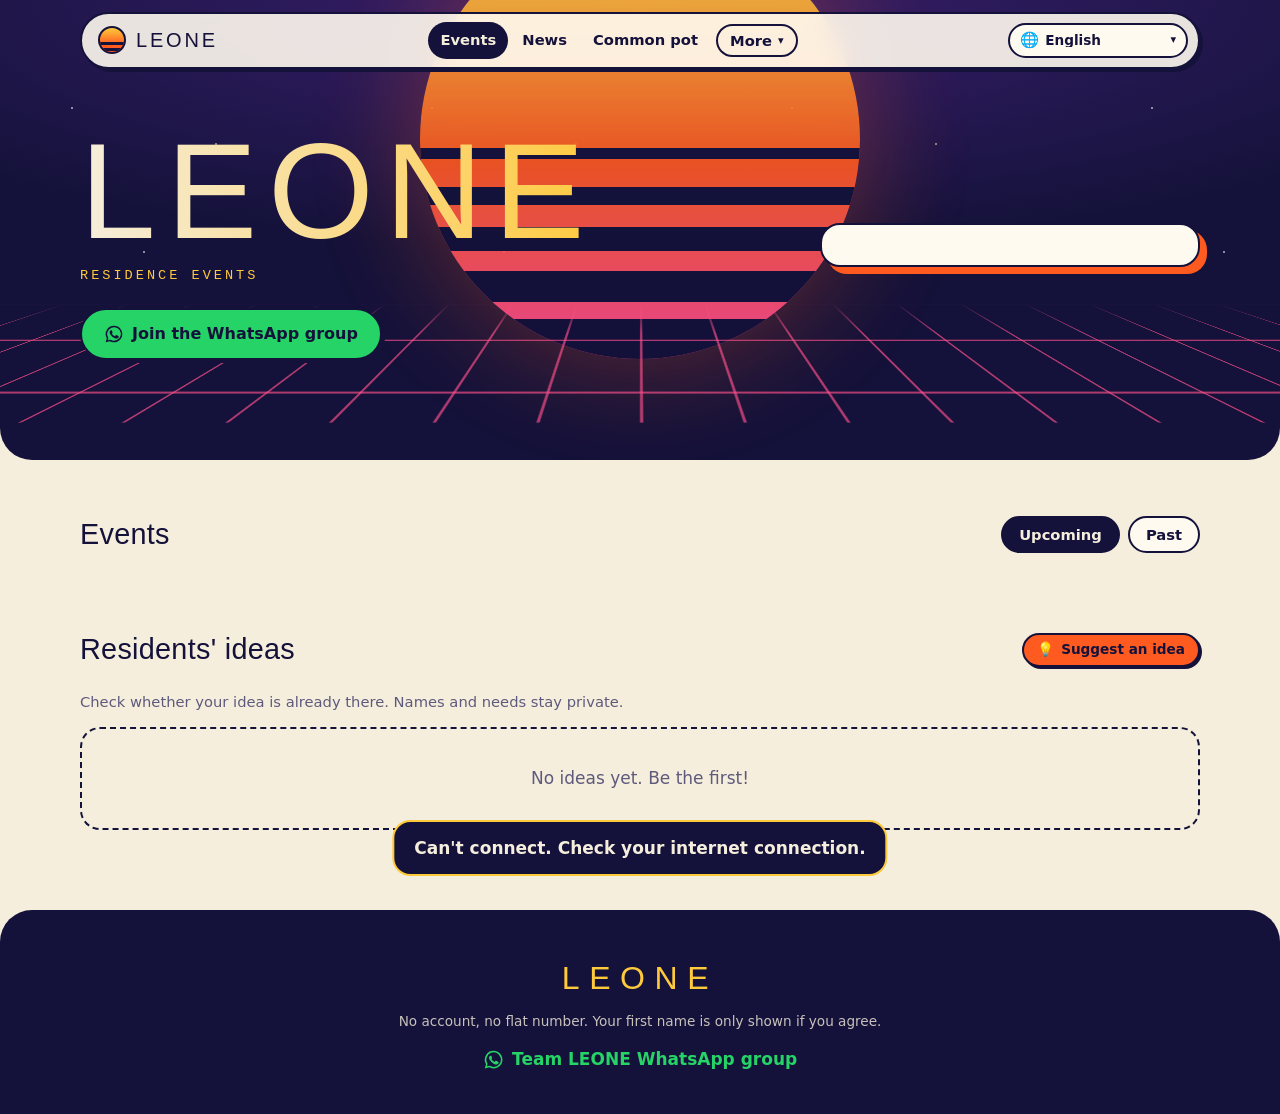
==== commit ce89450a: "Affiche les idées des résidents sur la page d'accueil - Section « Idées des résidents » sous les évé" ====
--- a/index.html
+++ b/index.html
@@ -25,7 +25,6 @@
     <nav class="nav" id="nav" data-i18n-aria="nav.label">
       <a href="#/" data-nav="home"><span class="nav-ico" aria-hidden="true">📅</span><span data-i18n="nav.events"></span></a>
       <a href="#/infos" data-nav="infos"><span class="nav-ico" aria-hidden="true">📢</span><span data-i18n="nav.infos"></span></a>
-      <a href="#/propose" data-nav="propose"><span class="nav-ico" aria-hidden="true">💡</span><span data-i18n="nav.propose"></span></a>
       <a href="#/pot" data-nav="pot"><span class="nav-ico" aria-hidden="true">🪙</span><span data-i18n="nav.pot"></span></a>
       <div class="nav-more">
         <button type="button" class="nav-more-btn" id="moreBtn" aria-expanded="false" aria-controls="moreMenu"><span class="nav-ico" aria-hidden="true">☰</span><span data-i18n="nav.more"></span><span class="caret" aria-hidden="true">▾</span></button>
@@ -79,20 +78,20 @@
         </div>
         <div class="cards" id="eventList"></div>
       </section>
+
+      <section class="block ideas-block" id="ideas" aria-labelledby="ideasTitle">
+        <div class="list-head">
+          <h2 id="ideasTitle" data-i18n="prop.homeTitle"></h2>
+          <button type="button" class="btn btn-primary btn-sm" id="ideaToggle" aria-expanded="false" aria-controls="propMain">💡 <span data-i18n="prop.cta"></span></button>
+        </div>
+        <div id="propMain" hidden></div>
+        <div id="propList" aria-live="polite"></div>
+      </section>
     </section>
 
     <!-- ============ DÉTAIL ÉVÉNEMENT ============ -->
     <section class="view" data-view="event" hidden>
       <div id="eventDetail"></div>
-    </section>
-
-    <!-- ============ PROPOSER ============ -->
-    <section class="view" data-view="propose" hidden>
-      <div class="page-head">
-        <h1 data-i18n="prop.title"></h1>
-        <p class="lead" data-i18n="prop.lead"></p>
-      </div>
-      <div class="block" id="proposeRoot"></div>
     </section>
 
     <!-- ============ POT COMMUN ============ -->
--- a/css/style.css
+++ b/css/style.css
@@ -517,6 +517,13 @@
 .receipt-box p { margin: 0; }
 .receipt-close { position: absolute; top: 8px; right: 8px; z-index: 1; }
 
+/* ---------------- Idées des résidents (accueil) ---------------- */
+.ideas-block { margin-top: 24px; }
+.ideas-block #propMain { margin-bottom: 22px; max-width: 760px; animation: slidein .4s var(--ease) both; }
+.ideas-hint { margin-bottom: 14px; }
+.idea-grid { list-style: none; padding: 0; margin: 0; display: grid; grid-template-columns: repeat(auto-fill, minmax(260px, 1fr)); gap: 14px; }
+.idea-grid .idea { background: var(--paper); border: 2px solid var(--ink); border-radius: 16px; box-shadow: var(--shadow-sm); padding: 14px 16px; }
+
 /* ---------------- Propositions & admin ---------------- */
 .propose-layout { display: grid; grid-template-columns: 1.15fr .85fr; gap: 28px; align-items: start; }
 #propList { position: sticky; top: 90px; max-height: calc(100vh - 120px); overflow-y: auto; }
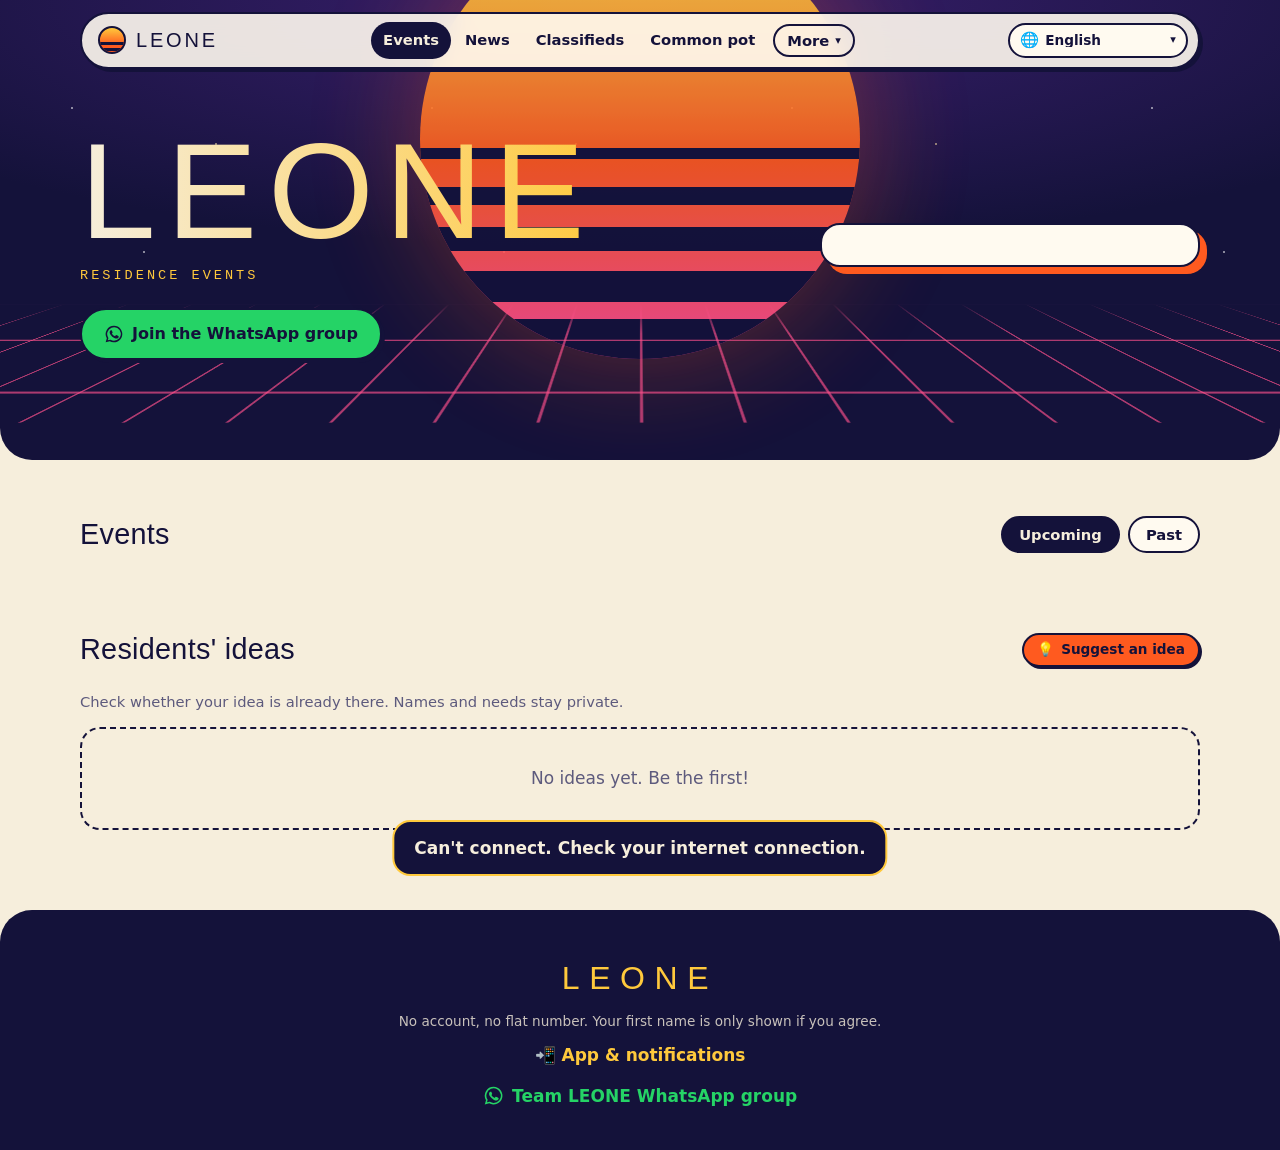
==== commit d5a3684c: "Rappels, galerie, annonces, signalements, sondages, appli et tableau de bord - Ajout à l'agenda (Goo" ====
--- a/index.html
+++ b/index.html
@@ -8,6 +8,12 @@
   <title>LEONE</title>
   <meta name="description" content="Événements de la résidence LEONE · LEONE residence events">
   <meta name="theme-color" content="#14123a">
+  <link rel="manifest" href="manifest.webmanifest">
+  <link rel="apple-touch-icon" href="icons/apple-touch-icon.png">
+  <meta name="mobile-web-app-capable" content="yes">
+  <meta name="apple-mobile-web-app-capable" content="yes">
+  <meta name="apple-mobile-web-app-status-bar-style" content="black-translucent">
+  <meta name="apple-mobile-web-app-title" content="LEONE">
   <link rel="icon" href="data:image/svg+xml,<svg xmlns='http://www.w3.org/2000/svg' viewBox='0 0 64 64'><defs><linearGradient id='g' x1='0' y1='0' x2='0' y2='1'><stop offset='0' stop-color='%23ffd23f'/><stop offset='1' stop-color='%23ff4f1f'/></linearGradient></defs><circle cx='32' cy='32' r='30' fill='url(%23g)'/><rect x='0' y='36' width='64' height='4' fill='%2314123a'/><rect x='0' y='46' width='64' height='5' fill='%2314123a'/></svg>">
   <link rel="preconnect" href="https://fonts.googleapis.com">
   <link rel="preconnect" href="https://fonts.gstatic.com" crossorigin>
@@ -25,12 +31,16 @@
     <nav class="nav" id="nav" data-i18n-aria="nav.label">
       <a href="#/" data-nav="home"><span class="nav-ico" aria-hidden="true">📅</span><span data-i18n="nav.events"></span></a>
       <a href="#/infos" data-nav="infos"><span class="nav-ico" aria-hidden="true">📢</span><span data-i18n="nav.infos"></span></a>
+      <a href="#/ads" data-nav="ads"><span class="nav-ico" aria-hidden="true">🤝</span><span data-i18n="nav.ads"></span></a>
       <a href="#/pot" data-nav="pot"><span class="nav-ico" aria-hidden="true">🪙</span><span data-i18n="nav.pot"></span></a>
       <div class="nav-more">
         <button type="button" class="nav-more-btn" id="moreBtn" aria-expanded="false" aria-controls="moreMenu"><span class="nav-ico" aria-hidden="true">☰</span><span data-i18n="nav.more"></span><span class="caret" aria-hidden="true">▾</span></button>
         <div class="more-menu" id="moreMenu" hidden>
+          <a href="#/report" data-nav="report"><span aria-hidden="true">🛠️</span><span data-i18n="nav.report"></span></a>
+          <a href="#/polls" data-nav="polls"><span aria-hidden="true">🗳️</span><span data-i18n="nav.polls"></span></a>
           <a href="#/inventory" data-nav="inventory"><span aria-hidden="true">📦</span><span data-i18n="nav.inventory"></span></a>
           <a href="#/guide" data-nav="guide"><span aria-hidden="true">📖</span><span data-i18n="nav.guide"></span></a>
+          <a href="#/app" data-nav="app"><span aria-hidden="true">📲</span><span data-i18n="nav.app"></span></a>
           <a href="#/admin" data-nav="admin"><span aria-hidden="true">🔐</span><span data-i18n="nav.admin"></span></a>
         </div>
       </div>
@@ -69,6 +79,7 @@
 
       <section class="block">
         <div id="homeNotices"></div>
+        <div id="homePolls"></div>
         <div class="list-head">
           <h2 data-i18n="home.title"></h2>
           <div class="filters" id="filters" role="tablist" data-i18n-aria="filter.aria">
@@ -125,7 +136,31 @@
       <div class="page-head">
         <h1 data-i18n="guide.title"></h1>
       </div>
-      <div class="block narrow" id="guideRoot"></div>
+      <div class="block" id="guideRoot"></div>
+    </section>
+
+    <!-- ============ PETITES ANNONCES ============ -->
+    <section class="view" data-view="ads" hidden>
+      <div class="page-head"><h1 data-i18n="ads.title"></h1><p class="lead" data-i18n="ads.lead"></p></div>
+      <div class="block" id="adsRoot"></div>
+    </section>
+
+    <!-- ============ SIGNALER UN PROBLÈME ============ -->
+    <section class="view" data-view="report" hidden>
+      <div class="page-head"><h1 data-i18n="rep.title"></h1><p class="lead" data-i18n="rep.lead"></p></div>
+      <div class="block" id="reportRoot"></div>
+    </section>
+
+    <!-- ============ SONDAGES ============ -->
+    <section class="view" data-view="polls" hidden>
+      <div class="page-head"><h1 data-i18n="poll.title"></h1><p class="lead" data-i18n="poll.lead"></p></div>
+      <div class="block" id="pollsRoot"></div>
+    </section>
+
+    <!-- ============ APPLI & NOTIFICATIONS ============ -->
+    <section class="view" data-view="app" hidden>
+      <div class="page-head"><h1 data-i18n="app.title"></h1><p class="lead" data-i18n="app.lead"></p></div>
+      <div class="block" id="appRoot"></div>
     </section>
 
     <!-- ============ ORGANISER ============ -->
@@ -141,6 +176,7 @@
   <footer class="footer">
     <p class="footer-logo">LEONE</p>
     <p class="footer-privacy" data-i18n="footer.privacy"></p>
+    <p class="footer-app"><a href="#/app">📲 <span data-i18n="nav.app"></span></a></p>
     <p class="footer-wa"><a class="wa-link" href="#" target="_blank" rel="noopener noreferrer" hidden><svg class="wa-ico" viewBox="0 0 24 24" aria-hidden="true" focusable="false"><path fill="currentColor" d="M12 2a10 10 0 0 0-8.6 15.1L2 22l5-1.3A10 10 0 1 0 12 2Zm0 18.2a8.2 8.2 0 0 1-4.2-1.2l-.3-.2-3 .8.8-2.9-.2-.3A8.2 8.2 0 1 1 12 20.2Zm4.5-6.1c-.2-.1-1.5-.7-1.7-.8s-.4-.1-.6.1-.7.8-.8 1-.3.2-.5.1a6.7 6.7 0 0 1-3.3-2.9c-.3-.4.3-.4.7-1.4a.5.5 0 0 0 0-.4l-.8-1.8c-.2-.5-.4-.4-.6-.4h-.5a1 1 0 0 0-.7.3 3 3 0 0 0-.9 2.2 5.2 5.2 0 0 0 1.1 2.7 11.8 11.8 0 0 0 4.5 4c1.7.7 2.3.8 3.2.6a2.7 2.7 0 0 0 1.8-1.3 2.2 2.2 0 0 0 .2-1.3c-.1-.1-.3-.2-.5-.3Z"/></svg><span data-i18n="wa.footer"></span></a></p>
   </footer>
 
@@ -148,8 +184,10 @@
 
   <script src="js/config.js"></script>
   <script src="js/i18n.js"></script>
+  <script src="js/guide-seed.js"></script>
   <script src="js/store.js"></script>
   <script src="js/residence.js"></script>
+  <script src="js/community.js"></script>
   <script src="js/app.js"></script>
 </body>
 </html>
--- a/css/style.css
+++ b/css/style.css
@@ -522,6 +522,18 @@
 .ideas-block #propMain { margin-bottom: 22px; max-width: 760px; animation: slidein .4s var(--ease) both; }
 .ideas-hint { margin-bottom: 14px; }
 .idea-grid { list-style: none; padding: 0; margin: 0; display: grid; grid-template-columns: repeat(auto-fill, minmax(260px, 1fr)); gap: 14px; }
+.idea-foot { display: flex; align-items: center; justify-content: space-between; gap: 8px; margin-top: 6px; }
+.idea-votes { display: flex; gap: 6px; }
+.vote {
+  display: inline-flex; align-items: center; gap: 5px; cursor: pointer;
+  font: 700 .85rem var(--f-mono); color: var(--ink); background: var(--cream);
+  border: 2px solid var(--ink); border-radius: 999px; padding: 4px 10px; transition: transform .15s var(--ease), background .2s;
+}
+.vote:hover { transform: translateY(-2px); }
+.vote:active { transform: scale(.94); }
+.vote.up.is-on { background: var(--teal); color: var(--paper); }
+.vote.down.is-on { background: var(--pink); color: var(--paper); }
+.vote.is-on .vote-n { animation: pop .35s var(--ease); display: inline-block; }
 .idea-grid .idea { background: var(--paper); border: 2px solid var(--ink); border-radius: 16px; box-shadow: var(--shadow-sm); padding: 14px 16px; }
 
 /* ---------------- Propositions & admin ---------------- */
@@ -640,6 +652,156 @@
 .guide-soon .big { font-size: 3.4rem; display: block; margin-bottom: 8px; }
 .guide-langs { font-size: 1.6rem; letter-spacing: .2em; margin: 16px 0 0; }
 
+/* ---------------- Mode d'emploi ---------------- */
+.guide-lead { margin-bottom: 18px; }
+.guide-toc { display: flex; flex-wrap: wrap; gap: 8px; margin-bottom: 20px; }
+.guide-toc .chip { text-decoration: none; }
+.guide-list { display: grid; gap: 18px; max-width: 860px; }
+.guide-article { background: var(--paper); border: 2px solid var(--ink); border-radius: var(--radius); box-shadow: var(--shadow); overflow: hidden; scroll-margin-top: 90px; }
+.guide-article > summary { display: flex; align-items: center; gap: 12px; padding: 16px 20px; cursor: pointer; list-style: none; background: var(--ink); color: var(--cream); }
+.guide-article > summary::-webkit-details-marker { display: none; }
+.guide-article > summary::after { content: "▾"; margin-inline-start: auto; transition: transform .2s; }
+.guide-article[open] > summary::after { transform: rotate(180deg); }
+.guide-emoji { font-size: 1.8rem; }
+.guide-title { font-family: var(--f-display); font-size: 1.3rem; line-height: 1.2; }
+.guide-body { padding: 18px 22px 20px; }
+.guide-body h3, .guide-preview h3 { font-size: 1.15rem; margin: 22px 0 8px; color: var(--ink); }
+.guide-body h3:first-child { margin-top: 4px; }
+.guide-body p, .guide-preview p { margin: 0 0 10px; }
+.guide-body ul, .guide-body ol, .guide-preview ul, .guide-preview ol { margin: 0 0 12px; padding-inline-start: 22px; display: grid; gap: 4px; }
+.guide-body ol li::marker { font-family: var(--f-display); color: var(--orange); }
+.guide-tip { background: #fff4d6; border: 2px solid var(--ink); border-radius: 14px; padding: 10px 14px; }
+.guide-photo { margin: 6px 0 16px; }
+.guide-photo-btn { display: block; width: 100%; padding: 0; border: 2px solid var(--ink); border-radius: 14px; overflow: hidden; background: var(--cream-2); cursor: zoom-in; }
+.guide-photo-btn img { display: block; width: 100%; max-height: 360px; object-fit: contain; background: #f6eedc; }
+.guide-photo figcaption { font-size: .85rem; color: var(--muted); margin-top: 6px; text-align: center; }
+.guide-gallery { display: grid; grid-template-columns: repeat(auto-fill, minmax(200px, 1fr)); gap: 12px; margin-top: 10px; }
+.guide-updated { font: .75rem var(--f-mono); color: var(--muted); margin-top: 14px !important; }
+.guide-editor textarea { font-family: var(--f-mono); font-size: .9rem; line-height: 1.5; }
+.guide-help { position: sticky; top: 90px; }
+.guide-help-list { list-style: none; padding: 0; margin: 0 0 14px; display: grid; gap: 6px; font-size: .9rem; }
+.guide-help-list code { font-weight: 700; }
+.guide-preview { border-top: 2px dashed var(--line); padding-top: 12px; max-height: 70vh; overflow: auto; }
+.guide-photo-admin { display: grid; gap: 10px; margin-bottom: 12px; }
+.guide-photo-row { display: grid; grid-template-columns: 90px 1fr auto; gap: 10px; align-items: center; background: var(--cream); border-radius: 12px; padding: 8px; }
+.guide-photo-row img { width: 90px; height: 68px; object-fit: cover; border-radius: 8px; border: 2px solid var(--ink); background: #fff; }
+.guide-photo-fields { display: grid; gap: 6px; }
+.guide-photo-fields input { padding: 7px 10px; font-size: .9rem; }
+.admin-row.is-hidden-article { opacity: .6; }
+
+/* ---------------- Agenda ---------------- */
+.cal-box { margin-top: 18px; padding: 12px 14px; border: 2px dashed var(--line); border-radius: 14px; display: grid; gap: 4px; }
+.cal-box .btn-row { margin-top: 4px; }
+.cal-label { font-weight: 700; }
+.cal-box small { color: var(--muted); font-size: .8rem; }
+
+/* ---------------- Galerie ---------------- */
+.gallery-grid { display: grid; grid-template-columns: repeat(auto-fill, minmax(120px, 1fr)); gap: 8px; margin: 10px 0; }
+.gallery-item { padding: 0; border: 2px solid var(--ink); border-radius: 12px; overflow: hidden; cursor: zoom-in; background: var(--cream-2); aspect-ratio: 1; }
+.gallery-item img { width: 100%; height: 100%; object-fit: cover; display: block; }
+
+/* ---------------- Petites annonces ---------------- */
+.seg-4 { grid-template-columns: repeat(4, 1fr); }
+#adForm { margin-bottom: 22px; max-width: 760px; }
+.ad-grid { display: grid; grid-template-columns: repeat(auto-fill, minmax(260px, 1fr)); gap: 18px; }
+.ad-card { background: var(--paper); border: 2px solid var(--ink); border-radius: var(--radius); box-shadow: var(--shadow-sm); overflow: hidden; display: flex; flex-direction: column; }
+.ad-card.kind-lend { border-top: 8px solid var(--teal); } .ad-card.kind-give { border-top: 8px solid var(--orange); }
+.ad-card.kind-seek { border-top: 8px solid var(--violet); } .ad-card.kind-help { border-top: 8px solid var(--pink); }
+.ad-photo { padding: 0; border: 0; border-bottom: 2px solid var(--ink); cursor: zoom-in; background: var(--cream-2); }
+.ad-photo img { width: 100%; height: 170px; object-fit: cover; display: block; }
+.ad-body { padding: 14px 16px; display: grid; gap: 6px; }
+.ad-body h3 { margin: 2px 0; }
+.ad-contact { margin: 0; font-weight: 600; }
+
+/* ---------------- Signalements ---------------- */
+.rep-urgent { margin-bottom: 20px; }
+.rep-list { list-style: none; padding: 0; margin: 12px 0 0; display: grid; gap: 10px; }
+.rep-item { background: var(--cream); border-radius: 14px; padding: 12px 14px; display: grid; gap: 6px; border-inline-start: 6px solid var(--orange); }
+.rep-item.status-forwarded { border-inline-start-color: var(--blue-fr); }
+.rep-item.status-fixed { border-inline-start-color: var(--teal); opacity: .8; }
+.rep-head { display: flex; justify-content: space-between; gap: 8px; align-items: flex-start; }
+.tag-rep-new { background: #ffe1d1; } .tag-rep-forwarded { background: #dbe4ff; } .tag-rep-fixed { background: #d4f3ee; }
+.rep-photo { padding: 0; border: 2px solid var(--ink); border-radius: 10px; overflow: hidden; width: 120px; cursor: zoom-in; background: var(--cream-2); }
+.rep-photo img { width: 100%; height: 90px; object-fit: cover; display: block; }
+.rep-note { margin: 0; background: var(--paper); border-radius: 10px; padding: 8px 10px; font-size: .9rem; }
+.rep-controls { display: grid; grid-template-columns: 160px 1fr auto; gap: 8px; margin-top: 8px; }
+.rep-controls select, .rep-controls input { padding: 7px 10px; font-size: .9rem; }
+
+/* ---------------- Sondages ---------------- */
+.poll-grid { display: grid; grid-template-columns: repeat(auto-fill, minmax(300px, 1fr)); gap: 18px; }
+.poll-card { background: var(--paper); border: 2px solid var(--ink); border-radius: var(--radius); box-shadow: var(--shadow-sm); padding: 16px 18px; display: grid; gap: 10px; }
+.poll-card h3 { margin: 0; font-size: 1.1rem; }
+.poll-card.is-closed { opacity: .8; }
+.poll-opts { display: grid; gap: 8px; }
+.poll-opt { position: relative; overflow: hidden; display: flex; justify-content: space-between; align-items: center; gap: 10px; width: 100%;
+  padding: 10px 14px; border: 2px solid var(--ink); border-radius: 12px; background: var(--cream); cursor: pointer; font: 600 .95rem var(--f-body); color: var(--ink); text-align: start; }
+.poll-opt:disabled { cursor: default; }
+.poll-opt:not(:disabled):hover { transform: translateY(-1px); }
+.poll-fill { position: absolute; inset-block: 0; inset-inline-start: 0; background: #ffd9a8; border-radius: 0 4px 4px 0; transition: width .6s var(--ease); }
+.poll-opt.is-mine .poll-fill { background: var(--sun); }
+.poll-opt.is-mine { border-width: 3px; }
+.poll-label, .poll-pct { position: relative; }
+.poll-pct { font-family: var(--f-mono); font-weight: 700; }
+.home-polls { display: grid; gap: 12px; margin-bottom: 28px; }
+.home-polls-title { font-size: 1.2rem; margin: 0; }
+.poll-admin { border-bottom: 2px dashed var(--line); padding: 12px 0; display: grid; gap: 6px; }
+.poll-results { list-style: none; padding: 0; margin: 0; display: grid; gap: 6px; }
+.poll-results li { display: grid; grid-template-columns: minmax(80px, 1fr) 2fr auto; gap: 8px; align-items: center; font-size: .9rem; }
+.poll-results .bar { grid-column: auto; }
+
+/* ---------------- Appli & notifications ---------------- */
+.app-grid { display: grid; grid-template-columns: 1fr 1fr; gap: 24px; align-items: start; }
+.app-steps { background: var(--cream); border-radius: 14px; padding: 12px 16px; margin-top: 14px; }
+.app-steps.is-first { order: -1; border: 2px solid var(--orange); }
+.app-steps h3 { font-size: 1rem; margin: 0 0 6px; }
+.app-steps ol { margin: 0; padding-inline-start: 22px; display: grid; gap: 4px; }
+.app-ok { font-weight: 700; color: #11806f; }
+.footer-app { margin: 10px 0 0; }
+.footer-app a { color: var(--sun); font-weight: 700; text-decoration: none; }
+
+/* ---------------- Modération ---------------- */
+.mod-grid { display: grid; grid-template-columns: repeat(auto-fill, minmax(170px, 1fr)); gap: 14px; margin-top: 10px; }
+.mod-photo { background: var(--paper); border: 2px solid var(--ink); border-radius: 14px; padding: 8px; display: grid; gap: 6px; }
+.mod-photo .admin-actions { justify-content: flex-start; }
+
+/* ---------------- Tableau de bord ---------------- */
+.kpi-row { display: grid; grid-template-columns: repeat(4, 1fr); gap: 12px; margin-bottom: 20px; }
+.kpi { background: var(--ink); color: var(--cream); border-radius: 16px; padding: 14px 16px; display: grid; gap: 2px; }
+.kpi-v { font-family: var(--f-display); font-size: 1.8rem; color: var(--sun); line-height: 1.1; }
+.kpi-l { font: .75rem var(--f-mono); text-transform: uppercase; letter-spacing: .06em; }
+.dash-grid { display: grid; grid-template-columns: repeat(auto-fill, minmax(320px, 1fr)); gap: 18px; align-items: start; }
+.dash-grid .panel + .panel { margin-top: 0; }
+.dash-wide { grid-column: 1 / -1; }
+.todo-list { list-style: none; padding: 0; margin: 0 0 10px; display: grid; gap: 6px; }
+.todo-list a { display: flex; justify-content: space-between; gap: 10px; padding: 9px 12px; border-radius: 12px; background: var(--cream); text-decoration: none; font-weight: 600; }
+.todo-list a.has-todo { background: #fff1e8; border: 2px solid var(--orange); }
+.todo-list strong { font-family: var(--f-mono); }
+.dash-events, .dash-ideas { margin: 0; padding-inline-start: 18px; display: grid; gap: 8px; }
+.dash-events { list-style: none; padding: 0; }
+.dash-events li { display: grid; gap: 2px; }
+.dash-ideas li { display: flex; justify-content: space-between; gap: 8px; }
+.dash-kv { list-style: none; padding: 0; margin: 0; display: grid; gap: 6px; }
+.dash-kv li { display: flex; justify-content: space-between; gap: 10px; padding-bottom: 6px; border-bottom: 1px solid var(--line); }
+.dash-kv strong { font-family: var(--f-mono); }
+.warn-text { color: #b3243f; }
+.dash-tags { list-style: none; padding: 0; margin: 0 0 10px; display: flex; flex-wrap: wrap; gap: 6px; }
+/* barres horizontales (une seule série → une seule couleur ; valeur écrite à droite ; capacité en repère) */
+.hbar-chart { display: grid; gap: 8px; margin: 8px 0 12px; }
+.hbar-row { display: grid; grid-template-columns: minmax(120px, 220px) 1fr 64px; gap: 10px; align-items: center; border-radius: 8px; padding: 2px 4px; }
+.hbar-row:hover, .hbar-row:focus-visible { background: var(--cream); outline: none; }
+.hbar-label { font-size: .88rem; font-weight: 600; white-space: nowrap; overflow: hidden; text-overflow: ellipsis; }
+.hbar-track { position: relative; height: 14px; background: var(--cream-2); border-radius: 4px; }
+.hbar-fill { position: absolute; inset-block: 0; inset-inline-start: 0; background: var(--orange); border-radius: 0 4px 4px 0; min-width: 2px; }
+.hbar-cap { position: absolute; top: -3px; bottom: -3px; width: 2px; background: var(--ink); opacity: .55; }
+.hbar-value { font: 700 .9rem var(--f-mono); text-align: end; }
+.hbar-value small { font-weight: 400; color: var(--muted); }
+.dash-table summary { cursor: pointer; font-weight: 600; font-size: .9rem; }
+.dash-table table { margin-top: 8px; }
+.setup-steps { margin: 6px 0 12px; padding-inline-start: 22px; display: grid; gap: 6px; }
+.vapid-box { margin-top: 14px; background: var(--cream); border-radius: 14px; padding: 12px 14px; display: grid; gap: 8px; }
+.vapid-box label { display: grid; gap: 4px; font: 700 .8rem var(--f-mono); }
+.vapid-box input { font: .8rem var(--f-mono); padding: 8px; }
+
 /* ---------------- Footer ---------------- */
 .footer {
   margin-top: 80px; background: var(--ink); color: var(--cream); text-align: center;
@@ -716,6 +878,16 @@
   .inv-newgroup .inv-add { grid-template-columns: 60px 1fr; }
   .inv-newgroup .inv-add [name=name_en], .inv-newgroup .inv-add button { grid-column: span 2; }
   .ann-row { grid-template-columns: 1fr; }
+  .seg-4 { grid-template-columns: 1fr 1fr; }
+  .app-grid { grid-template-columns: 1fr; }
+  .kpi-row { grid-template-columns: 1fr 1fr; }
+  .rep-controls { grid-template-columns: 1fr; }
+  .hbar-row { grid-template-columns: 1fr 48px; }
+  .hbar-label { grid-column: 1 / -1; }
+  .hbar-track { grid-column: 1; }
+  .guide-help { position: static; }
+  .guide-photo-row { grid-template-columns: 64px 1fr auto; }
+  .guide-photo-row img { width: 64px; height: 52px; }
   body { padding-bottom: 76px; }
   /* un transform / backdrop-filter sur l'en-tête capturerait la barre d'onglets "fixed" */
   .topbar { backdrop-filter: none; -webkit-backdrop-filter: none; background: var(--paper); transform: none !important; }
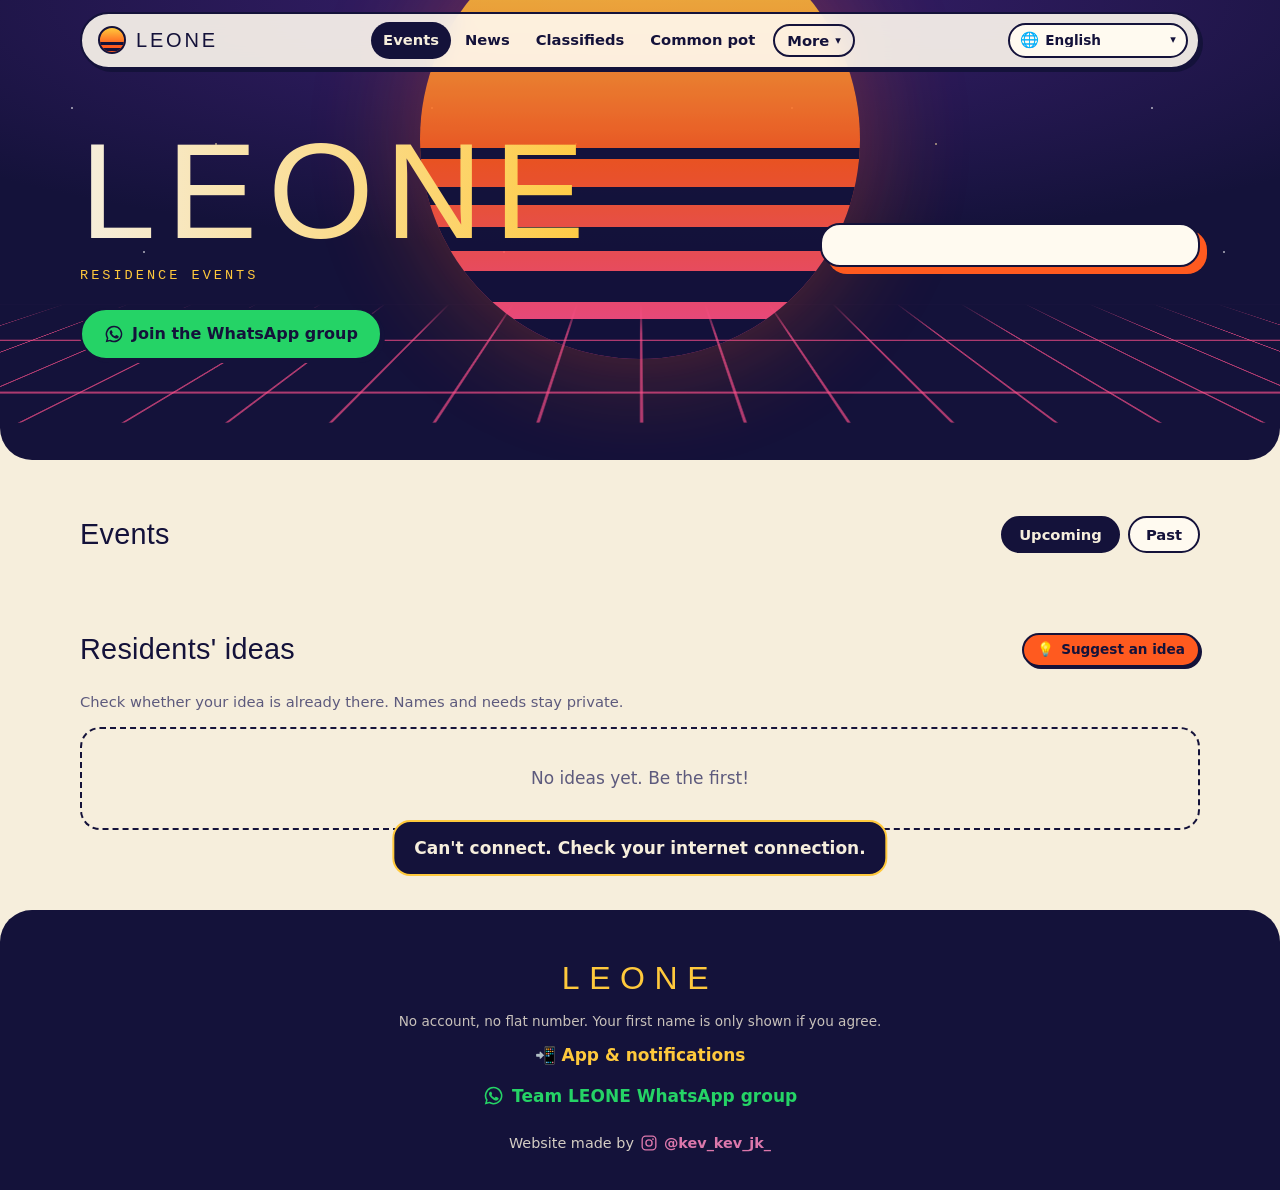
==== commit 69398ab2: "Crédit Instagram du créateur et bouton groupe Instagram - « Site créé par @kev_kev_jk_ » en bas de p" ====
--- a/index.html
+++ b/index.html
@@ -72,7 +72,7 @@
         <div class="hero-content">
           <h1 class="hero-title">LEONE</h1>
           <p class="kicker" data-i18n="home.kicker"></p>
-          <a class="btn btn-wa wa-link" href="#" target="_blank" rel="noopener noreferrer" hidden><svg class="wa-ico" viewBox="0 0 24 24" aria-hidden="true" focusable="false"><path fill="currentColor" d="M12 2a10 10 0 0 0-8.6 15.1L2 22l5-1.3A10 10 0 1 0 12 2Zm0 18.2a8.2 8.2 0 0 1-4.2-1.2l-.3-.2-3 .8.8-2.9-.2-.3A8.2 8.2 0 1 1 12 20.2Zm4.5-6.1c-.2-.1-1.5-.7-1.7-.8s-.4-.1-.6.1-.7.8-.8 1-.3.2-.5.1a6.7 6.7 0 0 1-3.3-2.9c-.3-.4.3-.4.7-1.4a.5.5 0 0 0 0-.4l-.8-1.8c-.2-.5-.4-.4-.6-.4h-.5a1 1 0 0 0-.7.3 3 3 0 0 0-.9 2.2 5.2 5.2 0 0 0 1.1 2.7 11.8 11.8 0 0 0 4.5 4c1.7.7 2.3.8 3.2.6a2.7 2.7 0 0 0 1.8-1.3 2.2 2.2 0 0 0 .2-1.3c-.1-.1-.3-.2-.5-.3Z"/></svg><span data-i18n="wa.join"></span></a>
+          <div class="hero-social"><a class="btn btn-wa wa-link" href="#" target="_blank" rel="noopener noreferrer" hidden><svg class="wa-ico" viewBox="0 0 24 24" aria-hidden="true" focusable="false"><path fill="currentColor" d="M12 2a10 10 0 0 0-8.6 15.1L2 22l5-1.3A10 10 0 1 0 12 2Zm0 18.2a8.2 8.2 0 0 1-4.2-1.2l-.3-.2-3 .8.8-2.9-.2-.3A8.2 8.2 0 1 1 12 20.2Zm4.5-6.1c-.2-.1-1.5-.7-1.7-.8s-.4-.1-.6.1-.7.8-.8 1-.3.2-.5.1a6.7 6.7 0 0 1-3.3-2.9c-.3-.4.3-.4.7-1.4a.5.5 0 0 0 0-.4l-.8-1.8c-.2-.5-.4-.4-.6-.4h-.5a1 1 0 0 0-.7.3 3 3 0 0 0-.9 2.2 5.2 5.2 0 0 0 1.1 2.7 11.8 11.8 0 0 0 4.5 4c1.7.7 2.3.8 3.2.6a2.7 2.7 0 0 0 1.8-1.3 2.2 2.2 0 0 0 .2-1.3c-.1-.1-.3-.2-.5-.3Z"/></svg><span data-i18n="wa.join"></span></a><a class="btn btn-ig ig-link" href="#" target="_blank" rel="noopener noreferrer" hidden><svg class="wa-ico" viewBox="0 0 24 24" aria-hidden="true" focusable="false"><path fill="currentColor" d="M12 7a5 5 0 1 0 0 10 5 5 0 0 0 0-10Zm0 8.2a3.2 3.2 0 1 1 0-6.4 3.2 3.2 0 0 1 0 6.4ZM17.3 5.5a1.2 1.2 0 1 0 0 2.4 1.2 1.2 0 0 0 0-2.4ZM16.5 2h-9A5.5 5.5 0 0 0 2 7.5v9A5.5 5.5 0 0 0 7.5 22h9a5.5 5.5 0 0 0 5.5-5.5v-9A5.5 5.5 0 0 0 16.5 2Zm3.7 14.5a3.7 3.7 0 0 1-3.7 3.7h-9a3.7 3.7 0 0 1-3.7-3.7v-9a3.7 3.7 0 0 1 3.7-3.7h9a3.7 3.7 0 0 1 3.7 3.7Z"/></svg><span data-i18n="ig.join"></span></a></div>
         </div>
         <aside class="next-card" id="nextCard" aria-live="polite"></aside>
       </div>
@@ -178,6 +178,8 @@
     <p class="footer-privacy" data-i18n="footer.privacy"></p>
     <p class="footer-app"><a href="#/app">📲 <span data-i18n="nav.app"></span></a></p>
     <p class="footer-wa"><a class="wa-link" href="#" target="_blank" rel="noopener noreferrer" hidden><svg class="wa-ico" viewBox="0 0 24 24" aria-hidden="true" focusable="false"><path fill="currentColor" d="M12 2a10 10 0 0 0-8.6 15.1L2 22l5-1.3A10 10 0 1 0 12 2Zm0 18.2a8.2 8.2 0 0 1-4.2-1.2l-.3-.2-3 .8.8-2.9-.2-.3A8.2 8.2 0 1 1 12 20.2Zm4.5-6.1c-.2-.1-1.5-.7-1.7-.8s-.4-.1-.6.1-.7.8-.8 1-.3.2-.5.1a6.7 6.7 0 0 1-3.3-2.9c-.3-.4.3-.4.7-1.4a.5.5 0 0 0 0-.4l-.8-1.8c-.2-.5-.4-.4-.6-.4h-.5a1 1 0 0 0-.7.3 3 3 0 0 0-.9 2.2 5.2 5.2 0 0 0 1.1 2.7 11.8 11.8 0 0 0 4.5 4c1.7.7 2.3.8 3.2.6a2.7 2.7 0 0 0 1.8-1.3 2.2 2.2 0 0 0 .2-1.3c-.1-.1-.3-.2-.5-.3Z"/></svg><span data-i18n="wa.footer"></span></a></p>
+    <p class="footer-ig"><a class="ig-link" href="#" target="_blank" rel="noopener noreferrer" hidden><svg class="wa-ico" viewBox="0 0 24 24" aria-hidden="true" focusable="false"><path fill="currentColor" d="M12 7a5 5 0 1 0 0 10 5 5 0 0 0 0-10Zm0 8.2a3.2 3.2 0 1 1 0-6.4 3.2 3.2 0 0 1 0 6.4ZM17.3 5.5a1.2 1.2 0 1 0 0 2.4 1.2 1.2 0 0 0 0-2.4ZM16.5 2h-9A5.5 5.5 0 0 0 2 7.5v9A5.5 5.5 0 0 0 7.5 22h9a5.5 5.5 0 0 0 5.5-5.5v-9A5.5 5.5 0 0 0 16.5 2Zm3.7 14.5a3.7 3.7 0 0 1-3.7 3.7h-9a3.7 3.7 0 0 1-3.7-3.7v-9a3.7 3.7 0 0 1 3.7-3.7h9a3.7 3.7 0 0 1 3.7 3.7Z"/></svg><span data-i18n="ig.footer"></span></a></p>
+    <p class="footer-credit" id="creditLine" hidden><span data-i18n="credit.by"></span> <a class="ig-credit" id="creditLink" href="#" target="_blank" rel="noopener noreferrer"><svg class="wa-ico" viewBox="0 0 24 24" aria-hidden="true" focusable="false"><path fill="currentColor" d="M12 7a5 5 0 1 0 0 10 5 5 0 0 0 0-10Zm0 8.2a3.2 3.2 0 1 1 0-6.4 3.2 3.2 0 0 1 0 6.4ZM17.3 5.5a1.2 1.2 0 1 0 0 2.4 1.2 1.2 0 0 0 0-2.4ZM16.5 2h-9A5.5 5.5 0 0 0 2 7.5v9A5.5 5.5 0 0 0 7.5 22h9a5.5 5.5 0 0 0 5.5-5.5v-9A5.5 5.5 0 0 0 16.5 2Zm3.7 14.5a3.7 3.7 0 0 1-3.7 3.7h-9a3.7 3.7 0 0 1-3.7-3.7v-9a3.7 3.7 0 0 1 3.7-3.7h9a3.7 3.7 0 0 1 3.7 3.7Z"/></svg><span id="creditName"></span></a></p>
   </footer>
 
   <div class="toast" id="toast" role="status" aria-live="polite"></div>
--- a/css/style.css
+++ b/css/style.css
@@ -131,11 +131,17 @@
 .btn:active { transform: translate(2px, 2px); box-shadow: 0 0 0 var(--ink); }
 .btn-primary { --bg: var(--orange); }
 .btn-dark { --bg: var(--ink); --fg: var(--cream); }
-.btn-wa { --bg: #25d366; --fg: var(--ink); margin-top: 22px; }
+.hero-social { display: flex; flex-wrap: wrap; gap: 12px; margin-top: 22px; }
+.btn-wa { --bg: #25d366; --fg: var(--ink); }
+.btn-ig { --bg: linear-gradient(45deg, #c2410c, #be185d 55%, #7e22ce); --fg: #fff; }
 .wa-ico { width: 1.25em; height: 1.25em; flex: none; }
 .footer-wa { margin: 14px 0 0; }
 .footer-wa a { display: inline-flex; align-items: center; gap: 8px; color: #25d366; font-weight: 700; text-decoration: none; }
 .footer-wa a:hover { text-decoration: underline; }
+.footer-ig { margin: 8px 0 0; }
+.footer-ig a, .ig-credit { display: inline-flex; align-items: center; gap: 6px; color: #ff8ac0; font-weight: 700; text-decoration: none; }
+.footer-ig a:hover, .ig-credit:hover { text-decoration: underline; }
+.footer-credit { margin: 18px 0 0; font-size: .9rem; opacity: .85; display: flex; flex-wrap: wrap; align-items: center; justify-content: center; gap: 6px; }
 .btn-sm { padding: 8px 13px; font-size: .85rem; box-shadow: 2px 2px 0 var(--ink); }
 .btn-danger { --bg: #ffd9d4; }
 .btn[disabled] { opacity: .5; pointer-events: none; }
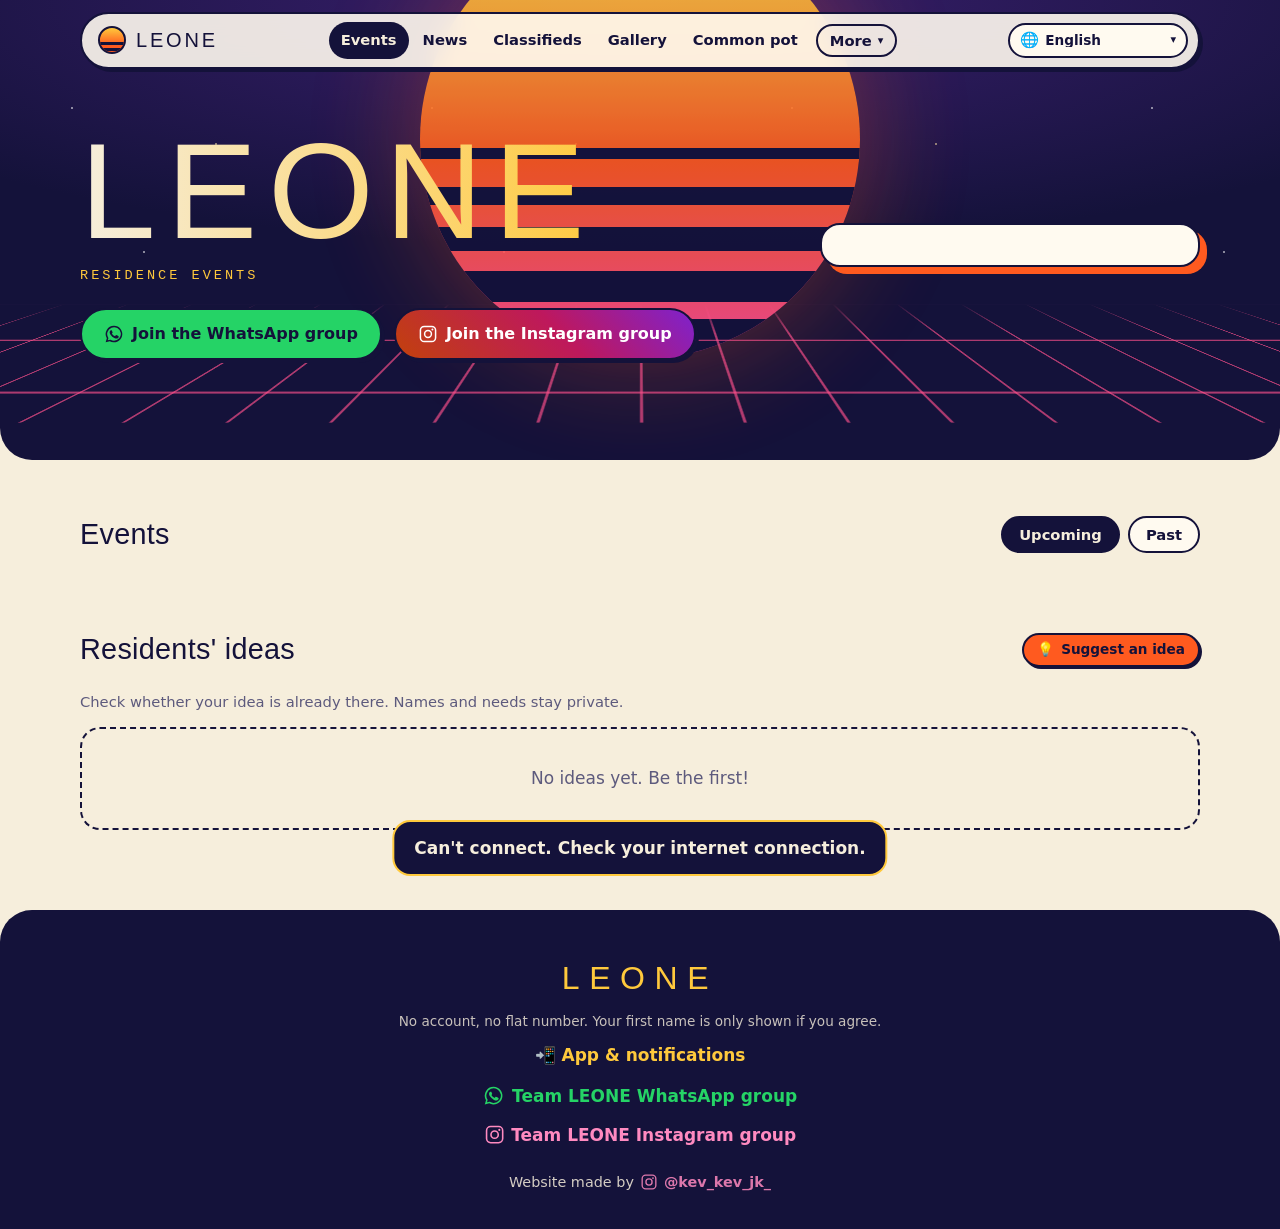
==== commit 4d028a52: "Onglet Galerie : photos classées par événement, ajout avec événement de rattachement - Nouvel onglet" ====
--- a/index.html
+++ b/index.html
@@ -32,6 +32,7 @@
       <a href="#/" data-nav="home"><span class="nav-ico" aria-hidden="true">📅</span><span data-i18n="nav.events"></span></a>
       <a href="#/infos" data-nav="infos"><span class="nav-ico" aria-hidden="true">📢</span><span data-i18n="nav.infos"></span></a>
       <a href="#/ads" data-nav="ads"><span class="nav-ico" aria-hidden="true">🤝</span><span data-i18n="nav.ads"></span></a>
+      <a href="#/gallery" data-nav="gallery"><span class="nav-ico" aria-hidden="true">📸</span><span data-i18n="nav.gallery"></span></a>
       <a href="#/pot" data-nav="pot"><span class="nav-ico" aria-hidden="true">🪙</span><span data-i18n="nav.pot"></span></a>
       <div class="nav-more">
         <button type="button" class="nav-more-btn" id="moreBtn" aria-expanded="false" aria-controls="moreMenu"><span class="nav-ico" aria-hidden="true">☰</span><span data-i18n="nav.more"></span><span class="caret" aria-hidden="true">▾</span></button>
@@ -140,6 +141,11 @@
     </section>
 
     <!-- ============ PETITES ANNONCES ============ -->
+    <section class="view" data-view="gallery" hidden>
+      <div class="page-head"><h1 data-i18n="nav.gallery"></h1><p class="lead" data-i18n="galp.lead"></p></div>
+      <div class="block" id="galleryRoot"></div>
+    </section>
+
     <section class="view" data-view="ads" hidden>
       <div class="page-head"><h1 data-i18n="ads.title"></h1><p class="lead" data-i18n="ads.lead"></p></div>
       <div class="block" id="adsRoot"></div>
--- a/css/style.css
+++ b/css/style.css
@@ -906,3 +906,11 @@
   *, *::before, *::after { animation-duration: .01ms !important; animation-iteration-count: 1 !important; transition-duration: .01ms !important; scroll-behavior: auto !important; }
   .reveal { opacity: 1; transform: none; }
 }
+
+/* Organiser → Photos : ajout direct */
+.photo-add { margin-bottom: 28px; }
+.photo-add h2 { margin-top: 0; }
+.photo-add-actions { display: flex; flex-wrap: wrap; align-items: center; gap: 12px; margin-top: 14px; }
+.gal-group { margin-top: 26px; }
+.gal-group .list-head h2 { margin: 0; font-size: 1.25rem; }
+#galleryRoot .filters { margin-top: 6px; }
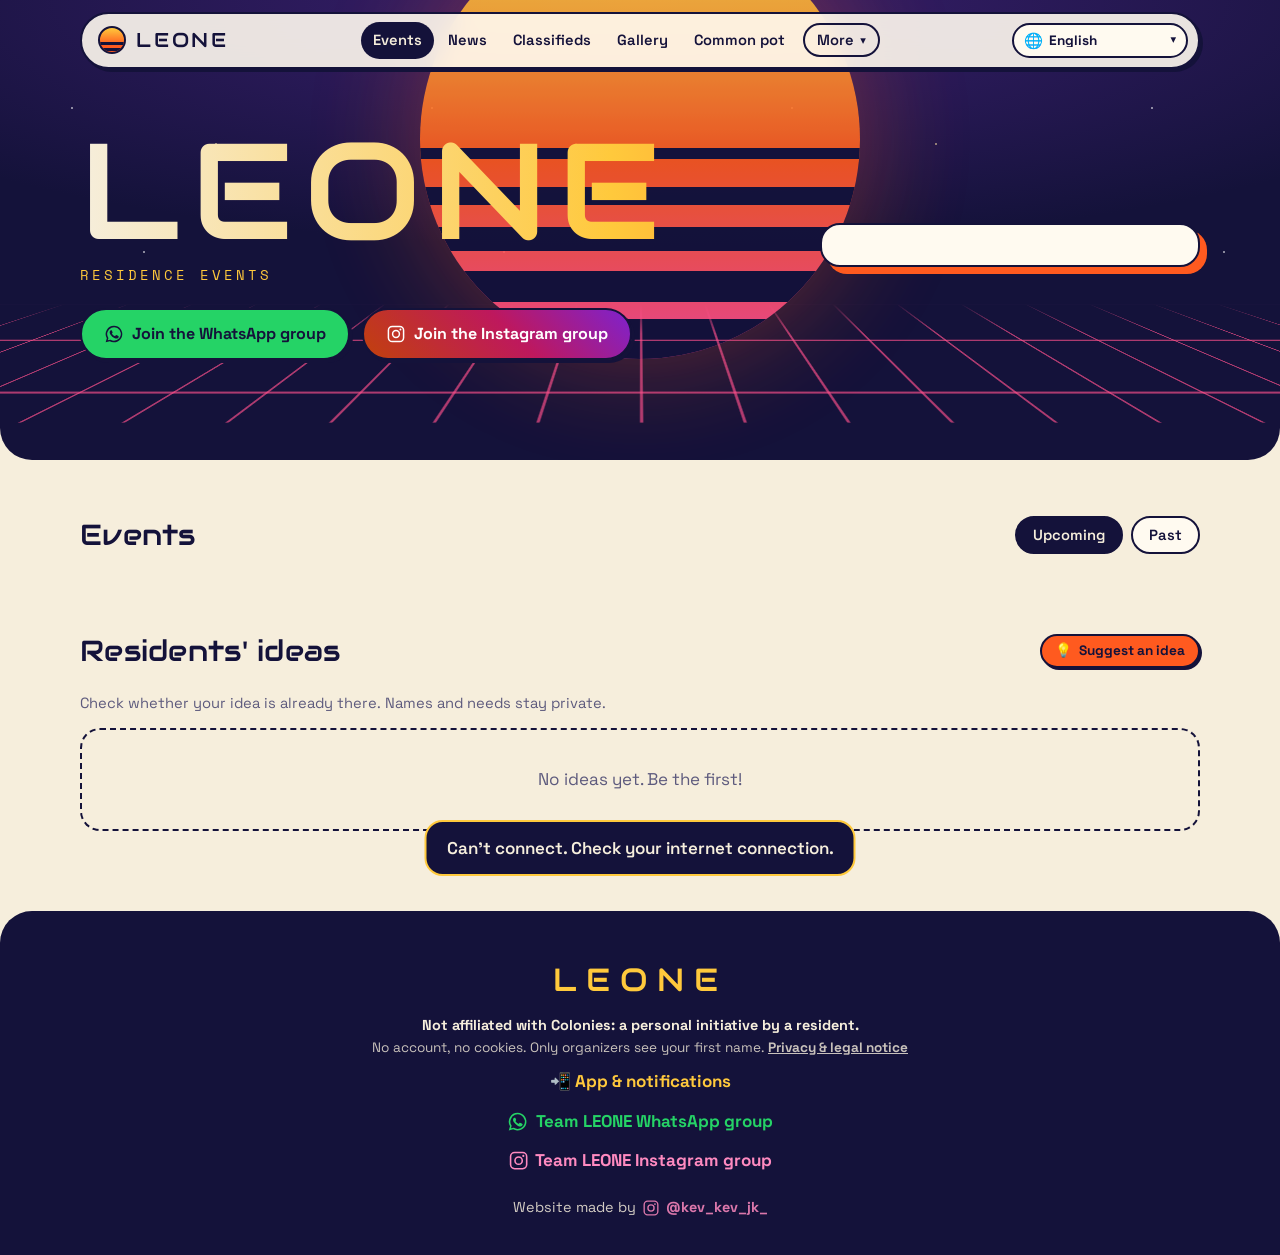
==== commit c404aca2: "RGPD, renvoi vers le support Colonies, mention « non affilié », infos sensibles - Page « Confidentia" ====
--- a/index.html
+++ b/index.html
@@ -3,7 +3,7 @@
 <head>
   <meta charset="utf-8">
   <meta name="viewport" content="width=device-width, initial-scale=1">
-  <meta http-equiv="Content-Security-Policy" content="default-src 'self'; script-src 'self'; style-src 'self' 'unsafe-inline' https://fonts.googleapis.com; font-src https://fonts.gstatic.com; img-src 'self' data: blob: https://*.supabase.co; connect-src 'self' https://*.supabase.co; base-uri 'none'; form-action 'none'; object-src 'none'">
+  <meta http-equiv="Content-Security-Policy" content="default-src 'self'; script-src 'self'; style-src 'self' 'unsafe-inline'; font-src 'self'; img-src 'self' data: blob: https://*.supabase.co; connect-src 'self' https://*.supabase.co; base-uri 'none'; form-action 'none'; object-src 'none'">
   <meta name="referrer" content="no-referrer">
   <title>LEONE</title>
   <meta name="description" content="Événements de la résidence LEONE · LEONE residence events">
@@ -15,9 +15,7 @@
   <meta name="apple-mobile-web-app-status-bar-style" content="black-translucent">
   <meta name="apple-mobile-web-app-title" content="LEONE">
   <link rel="icon" href="data:image/svg+xml,<svg xmlns='http://www.w3.org/2000/svg' viewBox='0 0 64 64'><defs><linearGradient id='g' x1='0' y1='0' x2='0' y2='1'><stop offset='0' stop-color='%23ffd23f'/><stop offset='1' stop-color='%23ff4f1f'/></linearGradient></defs><circle cx='32' cy='32' r='30' fill='url(%23g)'/><rect x='0' y='36' width='64' height='4' fill='%2314123a'/><rect x='0' y='46' width='64' height='5' fill='%2314123a'/></svg>">
-  <link rel="preconnect" href="https://fonts.googleapis.com">
-  <link rel="preconnect" href="https://fonts.gstatic.com" crossorigin>
-  <link href="https://fonts.googleapis.com/css2?family=Audiowide&family=Space+Grotesk:wght@400;500;600;700&family=Space+Mono:wght@400;700&display=swap" rel="stylesheet">
+  <link rel="stylesheet" href="css/fonts.css">
   <link rel="stylesheet" href="css/style.css">
 </head>
 <body>
@@ -152,8 +150,14 @@
     </section>
 
     <!-- ============ SIGNALER UN PROBLÈME ============ -->
+    <!-- ============ CONFIDENTIALITÉ & MENTIONS LÉGALES ============ -->
+    <section class="view" data-view="legal" hidden>
+      <div class="page-head"><h1 data-i18n="legal.title"></h1></div>
+      <div class="block narrow" id="legalRoot"></div>
+    </section>
+
     <section class="view" data-view="report" hidden>
-      <div class="page-head"><h1 data-i18n="rep.title"></h1><p class="lead" data-i18n="rep.lead"></p></div>
+      <div class="page-head"><h1 data-i18n="rep.title"></h1><p class="lead" data-i18n="sup.lead"></p></div>
       <div class="block" id="reportRoot"></div>
     </section>
 
@@ -181,7 +185,8 @@
 
   <footer class="footer">
     <p class="footer-logo">LEONE</p>
-    <p class="footer-privacy" data-i18n="footer.privacy"></p>
+    <p class="footer-aff" data-i18n="footer.notAffiliated"></p>
+    <p class="footer-privacy"><span data-i18n="footer.privacy2"></span> <a href="#/legal" data-i18n="footer.legal"></a></p>
     <p class="footer-app"><a href="#/app">📲 <span data-i18n="nav.app"></span></a></p>
     <p class="footer-wa"><a class="wa-link" href="#" target="_blank" rel="noopener noreferrer" hidden><svg class="wa-ico" viewBox="0 0 24 24" aria-hidden="true" focusable="false"><path fill="currentColor" d="M12 2a10 10 0 0 0-8.6 15.1L2 22l5-1.3A10 10 0 1 0 12 2Zm0 18.2a8.2 8.2 0 0 1-4.2-1.2l-.3-.2-3 .8.8-2.9-.2-.3A8.2 8.2 0 1 1 12 20.2Zm4.5-6.1c-.2-.1-1.5-.7-1.7-.8s-.4-.1-.6.1-.7.8-.8 1-.3.2-.5.1a6.7 6.7 0 0 1-3.3-2.9c-.3-.4.3-.4.7-1.4a.5.5 0 0 0 0-.4l-.8-1.8c-.2-.5-.4-.4-.6-.4h-.5a1 1 0 0 0-.7.3 3 3 0 0 0-.9 2.2 5.2 5.2 0 0 0 1.1 2.7 11.8 11.8 0 0 0 4.5 4c1.7.7 2.3.8 3.2.6a2.7 2.7 0 0 0 1.8-1.3 2.2 2.2 0 0 0 .2-1.3c-.1-.1-.3-.2-.5-.3Z"/></svg><span data-i18n="wa.footer"></span></a></p>
     <p class="footer-ig"><a class="ig-link" href="#" target="_blank" rel="noopener noreferrer" hidden><svg class="wa-ico" viewBox="0 0 24 24" aria-hidden="true" focusable="false"><path fill="currentColor" d="M12 7a5 5 0 1 0 0 10 5 5 0 0 0 0-10Zm0 8.2a3.2 3.2 0 1 1 0-6.4 3.2 3.2 0 0 1 0 6.4ZM17.3 5.5a1.2 1.2 0 1 0 0 2.4 1.2 1.2 0 0 0 0-2.4ZM16.5 2h-9A5.5 5.5 0 0 0 2 7.5v9A5.5 5.5 0 0 0 7.5 22h9a5.5 5.5 0 0 0 5.5-5.5v-9A5.5 5.5 0 0 0 16.5 2Zm3.7 14.5a3.7 3.7 0 0 1-3.7 3.7h-9a3.7 3.7 0 0 1-3.7-3.7v-9a3.7 3.7 0 0 1 3.7-3.7h9a3.7 3.7 0 0 1 3.7 3.7Z"/></svg><span data-i18n="ig.footer"></span></a></p>
@@ -196,6 +201,7 @@
   <script src="js/store.js"></script>
   <script src="js/residence.js"></script>
   <script src="js/community.js"></script>
+  <script src="js/legal.js"></script>
   <script src="js/app.js"></script>
 </body>
 </html>
--- a/css/fonts.css
+++ b/css/fonts.css
@@ -0,0 +1,161 @@
+/* Polices hébergées sur le site (aucun appel à Google) — licence SIL OFL 1.1, voir fonts/LICENSE-*.txt */
+@font-face {
+  font-family: 'Audiowide';
+  font-style: normal;
+  font-display: swap;
+  font-weight: 400;
+  src: url(../fonts/audiowide-latin-ext-400-normal.woff2) format('woff2');
+  unicode-range: U+0100-02BA,U+02BD-02C5,U+02C7-02CC,U+02CE-02D7,U+02DD-02FF,U+0304,U+0308,U+0329,U+1D00-1DBF,U+1E00-1E9F,U+1EF2-1EFF,U+2020,U+20A0-20AB,U+20AD-20C0,U+2113,U+2C60-2C7F,U+A720-A7FF;
+}
+@font-face {
+  font-family: 'Audiowide';
+  font-style: normal;
+  font-display: swap;
+  font-weight: 400;
+  src: url(../fonts/audiowide-latin-400-normal.woff2) format('woff2');
+  unicode-range: U+0000-00FF,U+0131,U+0152-0153,U+02BB-02BC,U+02C6,U+02DA,U+02DC,U+0304,U+0308,U+0329,U+2000-206F,U+20AC,U+2122,U+2191,U+2193,U+2212,U+2215,U+FEFF,U+FFFD;
+}
+@font-face {
+  font-family: 'Space Grotesk';
+  font-style: normal;
+  font-display: swap;
+  font-weight: 400;
+  src: url(../fonts/space-grotesk-vietnamese-400-normal.woff2) format('woff2');
+  unicode-range: U+0102-0103,U+0110-0111,U+0128-0129,U+0168-0169,U+01A0-01A1,U+01AF-01B0,U+0300-0301,U+0303-0304,U+0308-0309,U+0323,U+0329,U+1EA0-1EF9,U+20AB;
+}
+@font-face {
+  font-family: 'Space Grotesk';
+  font-style: normal;
+  font-display: swap;
+  font-weight: 400;
+  src: url(../fonts/space-grotesk-latin-ext-400-normal.woff2) format('woff2');
+  unicode-range: U+0100-02BA,U+02BD-02C5,U+02C7-02CC,U+02CE-02D7,U+02DD-02FF,U+0304,U+0308,U+0329,U+1D00-1DBF,U+1E00-1E9F,U+1EF2-1EFF,U+2020,U+20A0-20AB,U+20AD-20C0,U+2113,U+2C60-2C7F,U+A720-A7FF;
+}
+@font-face {
+  font-family: 'Space Grotesk';
+  font-style: normal;
+  font-display: swap;
+  font-weight: 400;
+  src: url(../fonts/space-grotesk-latin-400-normal.woff2) format('woff2');
+  unicode-range: U+0000-00FF,U+0131,U+0152-0153,U+02BB-02BC,U+02C6,U+02DA,U+02DC,U+0304,U+0308,U+0329,U+2000-206F,U+20AC,U+2122,U+2191,U+2193,U+2212,U+2215,U+FEFF,U+FFFD;
+}
+@font-face {
+  font-family: 'Space Grotesk';
+  font-style: normal;
+  font-display: swap;
+  font-weight: 500;
+  src: url(../fonts/space-grotesk-vietnamese-500-normal.woff2) format('woff2');
+  unicode-range: U+0102-0103,U+0110-0111,U+0128-0129,U+0168-0169,U+01A0-01A1,U+01AF-01B0,U+0300-0301,U+0303-0304,U+0308-0309,U+0323,U+0329,U+1EA0-1EF9,U+20AB;
+}
+@font-face {
+  font-family: 'Space Grotesk';
+  font-style: normal;
+  font-display: swap;
+  font-weight: 500;
+  src: url(../fonts/space-grotesk-latin-ext-500-normal.woff2) format('woff2');
+  unicode-range: U+0100-02BA,U+02BD-02C5,U+02C7-02CC,U+02CE-02D7,U+02DD-02FF,U+0304,U+0308,U+0329,U+1D00-1DBF,U+1E00-1E9F,U+1EF2-1EFF,U+2020,U+20A0-20AB,U+20AD-20C0,U+2113,U+2C60-2C7F,U+A720-A7FF;
+}
+@font-face {
+  font-family: 'Space Grotesk';
+  font-style: normal;
+  font-display: swap;
+  font-weight: 500;
+  src: url(../fonts/space-grotesk-latin-500-normal.woff2) format('woff2');
+  unicode-range: U+0000-00FF,U+0131,U+0152-0153,U+02BB-02BC,U+02C6,U+02DA,U+02DC,U+0304,U+0308,U+0329,U+2000-206F,U+20AC,U+2122,U+2191,U+2193,U+2212,U+2215,U+FEFF,U+FFFD;
+}
+@font-face {
+  font-family: 'Space Grotesk';
+  font-style: normal;
+  font-display: swap;
+  font-weight: 600;
+  src: url(../fonts/space-grotesk-vietnamese-600-normal.woff2) format('woff2');
+  unicode-range: U+0102-0103,U+0110-0111,U+0128-0129,U+0168-0169,U+01A0-01A1,U+01AF-01B0,U+0300-0301,U+0303-0304,U+0308-0309,U+0323,U+0329,U+1EA0-1EF9,U+20AB;
+}
+@font-face {
+  font-family: 'Space Grotesk';
+  font-style: normal;
+  font-display: swap;
+  font-weight: 600;
+  src: url(../fonts/space-grotesk-latin-ext-600-normal.woff2) format('woff2');
+  unicode-range: U+0100-02BA,U+02BD-02C5,U+02C7-02CC,U+02CE-02D7,U+02DD-02FF,U+0304,U+0308,U+0329,U+1D00-1DBF,U+1E00-1E9F,U+1EF2-1EFF,U+2020,U+20A0-20AB,U+20AD-20C0,U+2113,U+2C60-2C7F,U+A720-A7FF;
+}
+@font-face {
+  font-family: 'Space Grotesk';
+  font-style: normal;
+  font-display: swap;
+  font-weight: 600;
+  src: url(../fonts/space-grotesk-latin-600-normal.woff2) format('woff2');
+  unicode-range: U+0000-00FF,U+0131,U+0152-0153,U+02BB-02BC,U+02C6,U+02DA,U+02DC,U+0304,U+0308,U+0329,U+2000-206F,U+20AC,U+2122,U+2191,U+2193,U+2212,U+2215,U+FEFF,U+FFFD;
+}
+@font-face {
+  font-family: 'Space Grotesk';
+  font-style: normal;
+  font-display: swap;
+  font-weight: 700;
+  src: url(../fonts/space-grotesk-vietnamese-700-normal.woff2) format('woff2');
+  unicode-range: U+0102-0103,U+0110-0111,U+0128-0129,U+0168-0169,U+01A0-01A1,U+01AF-01B0,U+0300-0301,U+0303-0304,U+0308-0309,U+0323,U+0329,U+1EA0-1EF9,U+20AB;
+}
+@font-face {
+  font-family: 'Space Grotesk';
+  font-style: normal;
+  font-display: swap;
+  font-weight: 700;
+  src: url(../fonts/space-grotesk-latin-ext-700-normal.woff2) format('woff2');
+  unicode-range: U+0100-02BA,U+02BD-02C5,U+02C7-02CC,U+02CE-02D7,U+02DD-02FF,U+0304,U+0308,U+0329,U+1D00-1DBF,U+1E00-1E9F,U+1EF2-1EFF,U+2020,U+20A0-20AB,U+20AD-20C0,U+2113,U+2C60-2C7F,U+A720-A7FF;
+}
+@font-face {
+  font-family: 'Space Grotesk';
+  font-style: normal;
+  font-display: swap;
+  font-weight: 700;
+  src: url(../fonts/space-grotesk-latin-700-normal.woff2) format('woff2');
+  unicode-range: U+0000-00FF,U+0131,U+0152-0153,U+02BB-02BC,U+02C6,U+02DA,U+02DC,U+0304,U+0308,U+0329,U+2000-206F,U+20AC,U+2122,U+2191,U+2193,U+2212,U+2215,U+FEFF,U+FFFD;
+}
+@font-face {
+  font-family: 'Space Mono';
+  font-style: normal;
+  font-display: swap;
+  font-weight: 400;
+  src: url(../fonts/space-mono-vietnamese-400-normal.woff2) format('woff2');
+  unicode-range: U+0102-0103,U+0110-0111,U+0128-0129,U+0168-0169,U+01A0-01A1,U+01AF-01B0,U+0300-0301,U+0303-0304,U+0308-0309,U+0323,U+0329,U+1EA0-1EF9,U+20AB;
+}
+@font-face {
+  font-family: 'Space Mono';
+  font-style: normal;
+  font-display: swap;
+  font-weight: 400;
+  src: url(../fonts/space-mono-latin-ext-400-normal.woff2) format('woff2');
+  unicode-range: U+0100-02BA,U+02BD-02C5,U+02C7-02CC,U+02CE-02D7,U+02DD-02FF,U+0304,U+0308,U+0329,U+1D00-1DBF,U+1E00-1E9F,U+1EF2-1EFF,U+2020,U+20A0-20AB,U+20AD-20C0,U+2113,U+2C60-2C7F,U+A720-A7FF;
+}
+@font-face {
+  font-family: 'Space Mono';
+  font-style: normal;
+  font-display: swap;
+  font-weight: 400;
+  src: url(../fonts/space-mono-latin-400-normal.woff2) format('woff2');
+  unicode-range: U+0000-00FF,U+0131,U+0152-0153,U+02BB-02BC,U+02C6,U+02DA,U+02DC,U+0304,U+0308,U+0329,U+2000-206F,U+20AC,U+2122,U+2191,U+2193,U+2212,U+2215,U+FEFF,U+FFFD;
+}
+@font-face {
+  font-family: 'Space Mono';
+  font-style: normal;
+  font-display: swap;
+  font-weight: 700;
+  src: url(../fonts/space-mono-vietnamese-700-normal.woff2) format('woff2');
+  unicode-range: U+0102-0103,U+0110-0111,U+0128-0129,U+0168-0169,U+01A0-01A1,U+01AF-01B0,U+0300-0301,U+0303-0304,U+0308-0309,U+0323,U+0329,U+1EA0-1EF9,U+20AB;
+}
+@font-face {
+  font-family: 'Space Mono';
+  font-style: normal;
+  font-display: swap;
+  font-weight: 700;
+  src: url(../fonts/space-mono-latin-ext-700-normal.woff2) format('woff2');
+  unicode-range: U+0100-02BA,U+02BD-02C5,U+02C7-02CC,U+02CE-02D7,U+02DD-02FF,U+0304,U+0308,U+0329,U+1D00-1DBF,U+1E00-1E9F,U+1EF2-1EFF,U+2020,U+20A0-20AB,U+20AD-20C0,U+2113,U+2C60-2C7F,U+A720-A7FF;
+}
+@font-face {
+  font-family: 'Space Mono';
+  font-style: normal;
+  font-display: swap;
+  font-weight: 700;
+  src: url(../fonts/space-mono-latin-700-normal.woff2) format('woff2');
+  unicode-range: U+0000-00FF,U+0131,U+0152-0153,U+02BB-02BC,U+02C6,U+02DA,U+02DC,U+0304,U+0308,U+0329,U+2000-206F,U+20AC,U+2122,U+2191,U+2193,U+2212,U+2215,U+FEFF,U+FFFD;
+}
--- a/css/style.css
+++ b/css/style.css
@@ -914,3 +914,26 @@
 .gal-group { margin-top: 26px; }
 .gal-group .list-head h2 { margin: 0; font-size: 1.25rem; }
 #galleryRoot .filters { margin-top: 6px; }
+
+/* ---------------- Support Colonies, mentions, confidentialité ---------------- */
+.support-grid { display: grid; grid-template-columns: repeat(auto-fit, minmax(220px, 1fr)); gap: 16px; margin-top: 18px; }
+.support-card { display: block; color: var(--ink); text-decoration: none; }
+a.support-card:hover { transform: translate(-2px, -2px); }
+.support-card h2 { margin: 6px 0 4px; font-size: 1.15rem; }
+.support-card p { margin: 0; color: var(--muted); overflow-wrap: anywhere; }
+.support-ico { font-size: 1.8rem; }
+.legal-aff { margin-top: 12px; }
+.footer-aff { margin: 10px 0 0; font-weight: 700; font-size: .9rem; }
+.footer-privacy a { color: inherit; font-weight: 700; }
+.admin-public { margin: 0 0 18px; font-size: .9rem; }
+.legal h2 { margin-top: 34px; }
+.legal h3 { margin: 22px 0 6px; font-size: 1.05rem; }
+.legal p, .legal li, .legal dd { line-height: 1.6; }
+.legal a { color: var(--ink); font-weight: 700; }
+.legal-updated { color: var(--muted); font-size: .9rem; }
+.legal-dl dt { font-weight: 700; margin-top: 10px; }
+.legal-dl dd { margin: 2px 0 0; }
+.table-wrap { overflow-x: auto; -webkit-overflow-scrolling: touch; }
+.legal-table { width: 100%; min-width: 640px; border-collapse: collapse; font-size: .88rem; }
+.legal-table th, .legal-table td { border: 1px solid var(--ink); padding: 8px; text-align: left; vertical-align: top; }
+.legal-table th { background: var(--cream-2); }
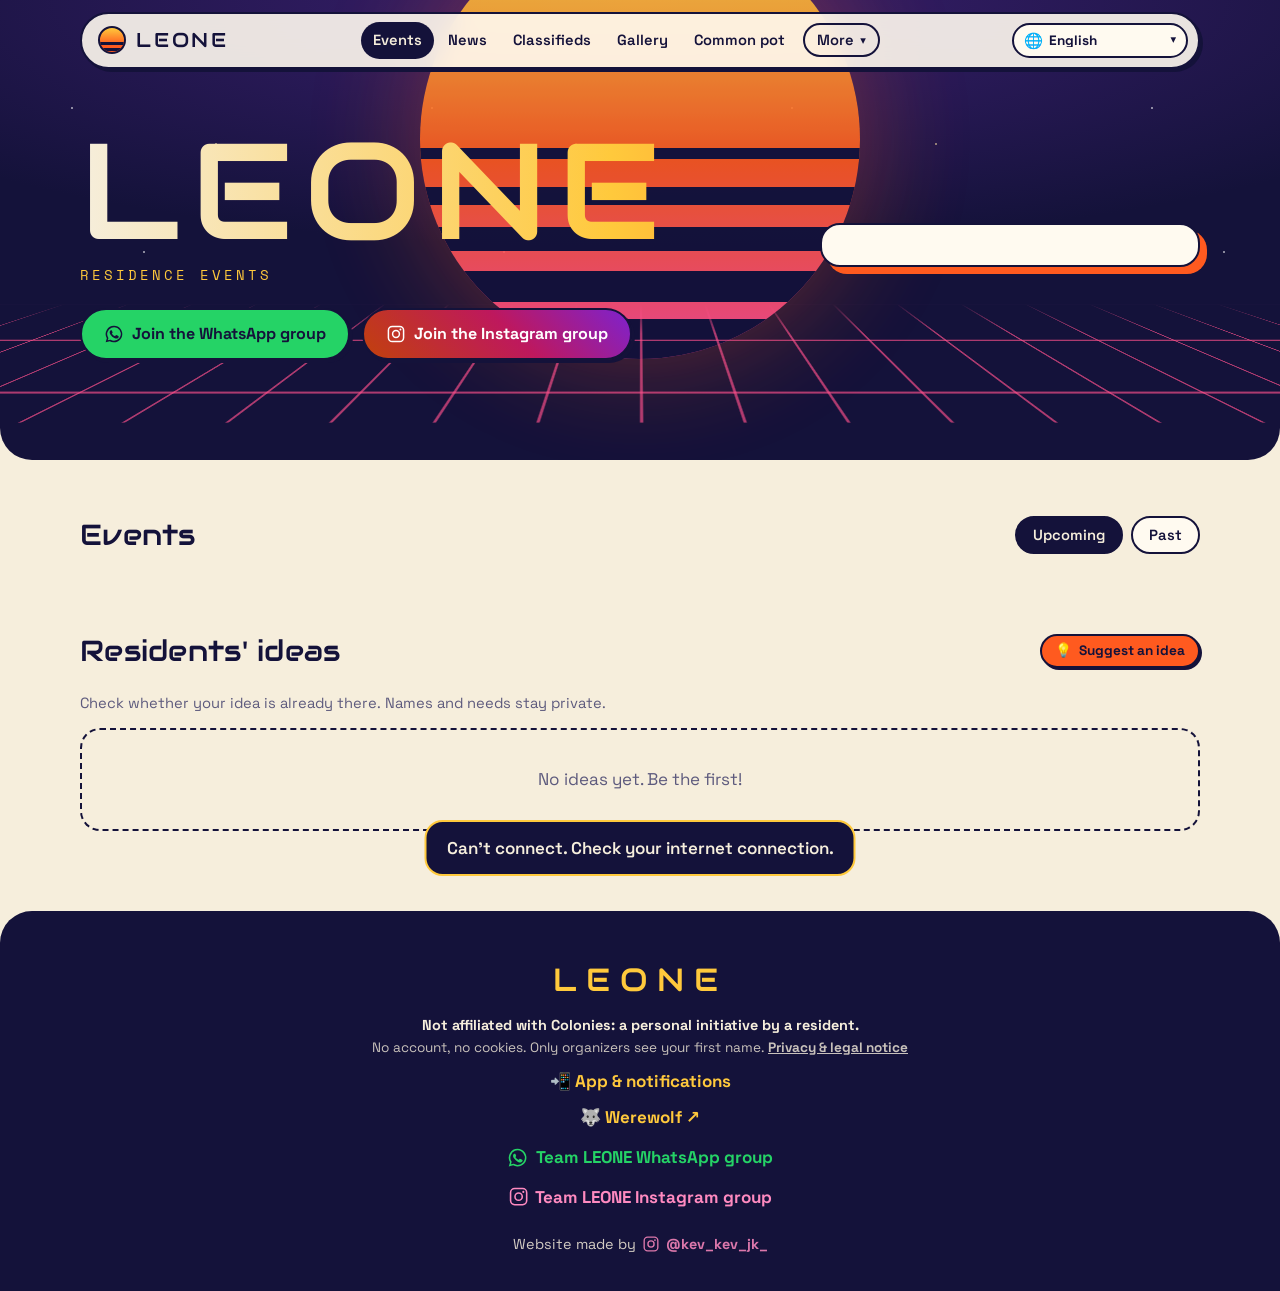
==== commit 9015f4fe: "Lien vers le jeu Loup Garou de la résidence Entrée « 🐺 Loup Garou ↗ » dans le menu Plus et en pied d" ====
--- a/index.html
+++ b/index.html
@@ -39,6 +39,7 @@
           <a href="#/polls" data-nav="polls"><span aria-hidden="true">🗳️</span><span data-i18n="nav.polls"></span></a>
           <a href="#/inventory" data-nav="inventory"><span aria-hidden="true">📦</span><span data-i18n="nav.inventory"></span></a>
           <a href="#/guide" data-nav="guide"><span aria-hidden="true">📖</span><span data-i18n="nav.guide"></span></a>
+          <a href="https://jk-asfc.github.io/loup-garou/" target="_blank" rel="noopener"><span aria-hidden="true">🐺</span><span data-i18n="nav.werewolf"></span> <span aria-hidden="true">↗</span></a>
           <a href="#/app" data-nav="app"><span aria-hidden="true">📲</span><span data-i18n="nav.app"></span></a>
           <a href="#/admin" data-nav="admin"><span aria-hidden="true">🔐</span><span data-i18n="nav.admin"></span></a>
         </div>
@@ -188,6 +189,7 @@
     <p class="footer-aff" data-i18n="footer.notAffiliated"></p>
     <p class="footer-privacy"><span data-i18n="footer.privacy2"></span> <a href="#/legal" data-i18n="footer.legal"></a></p>
     <p class="footer-app"><a href="#/app">📲 <span data-i18n="nav.app"></span></a></p>
+    <p class="footer-app"><a href="https://jk-asfc.github.io/loup-garou/" target="_blank" rel="noopener">🐺 <span data-i18n="nav.werewolf"></span> ↗</a></p>
     <p class="footer-wa"><a class="wa-link" href="#" target="_blank" rel="noopener noreferrer" hidden><svg class="wa-ico" viewBox="0 0 24 24" aria-hidden="true" focusable="false"><path fill="currentColor" d="M12 2a10 10 0 0 0-8.6 15.1L2 22l5-1.3A10 10 0 1 0 12 2Zm0 18.2a8.2 8.2 0 0 1-4.2-1.2l-.3-.2-3 .8.8-2.9-.2-.3A8.2 8.2 0 1 1 12 20.2Zm4.5-6.1c-.2-.1-1.5-.7-1.7-.8s-.4-.1-.6.1-.7.8-.8 1-.3.2-.5.1a6.7 6.7 0 0 1-3.3-2.9c-.3-.4.3-.4.7-1.4a.5.5 0 0 0 0-.4l-.8-1.8c-.2-.5-.4-.4-.6-.4h-.5a1 1 0 0 0-.7.3 3 3 0 0 0-.9 2.2 5.2 5.2 0 0 0 1.1 2.7 11.8 11.8 0 0 0 4.5 4c1.7.7 2.3.8 3.2.6a2.7 2.7 0 0 0 1.8-1.3 2.2 2.2 0 0 0 .2-1.3c-.1-.1-.3-.2-.5-.3Z"/></svg><span data-i18n="wa.footer"></span></a></p>
     <p class="footer-ig"><a class="ig-link" href="#" target="_blank" rel="noopener noreferrer" hidden><svg class="wa-ico" viewBox="0 0 24 24" aria-hidden="true" focusable="false"><path fill="currentColor" d="M12 7a5 5 0 1 0 0 10 5 5 0 0 0 0-10Zm0 8.2a3.2 3.2 0 1 1 0-6.4 3.2 3.2 0 0 1 0 6.4ZM17.3 5.5a1.2 1.2 0 1 0 0 2.4 1.2 1.2 0 0 0 0-2.4ZM16.5 2h-9A5.5 5.5 0 0 0 2 7.5v9A5.5 5.5 0 0 0 7.5 22h9a5.5 5.5 0 0 0 5.5-5.5v-9A5.5 5.5 0 0 0 16.5 2Zm3.7 14.5a3.7 3.7 0 0 1-3.7 3.7h-9a3.7 3.7 0 0 1-3.7-3.7v-9a3.7 3.7 0 0 1 3.7-3.7h9a3.7 3.7 0 0 1 3.7 3.7Z"/></svg><span data-i18n="ig.footer"></span></a></p>
     <p class="footer-credit" id="creditLine" hidden><span data-i18n="credit.by"></span> <a class="ig-credit" id="creditLink" href="#" target="_blank" rel="noopener noreferrer"><svg class="wa-ico" viewBox="0 0 24 24" aria-hidden="true" focusable="false"><path fill="currentColor" d="M12 7a5 5 0 1 0 0 10 5 5 0 0 0 0-10Zm0 8.2a3.2 3.2 0 1 1 0-6.4 3.2 3.2 0 0 1 0 6.4ZM17.3 5.5a1.2 1.2 0 1 0 0 2.4 1.2 1.2 0 0 0 0-2.4ZM16.5 2h-9A5.5 5.5 0 0 0 2 7.5v9A5.5 5.5 0 0 0 7.5 22h9a5.5 5.5 0 0 0 5.5-5.5v-9A5.5 5.5 0 0 0 16.5 2Zm3.7 14.5a3.7 3.7 0 0 1-3.7 3.7h-9a3.7 3.7 0 0 1-3.7-3.7v-9a3.7 3.7 0 0 1 3.7-3.7h9a3.7 3.7 0 0 1 3.7 3.7Z"/></svg><span id="creditName"></span></a></p>
